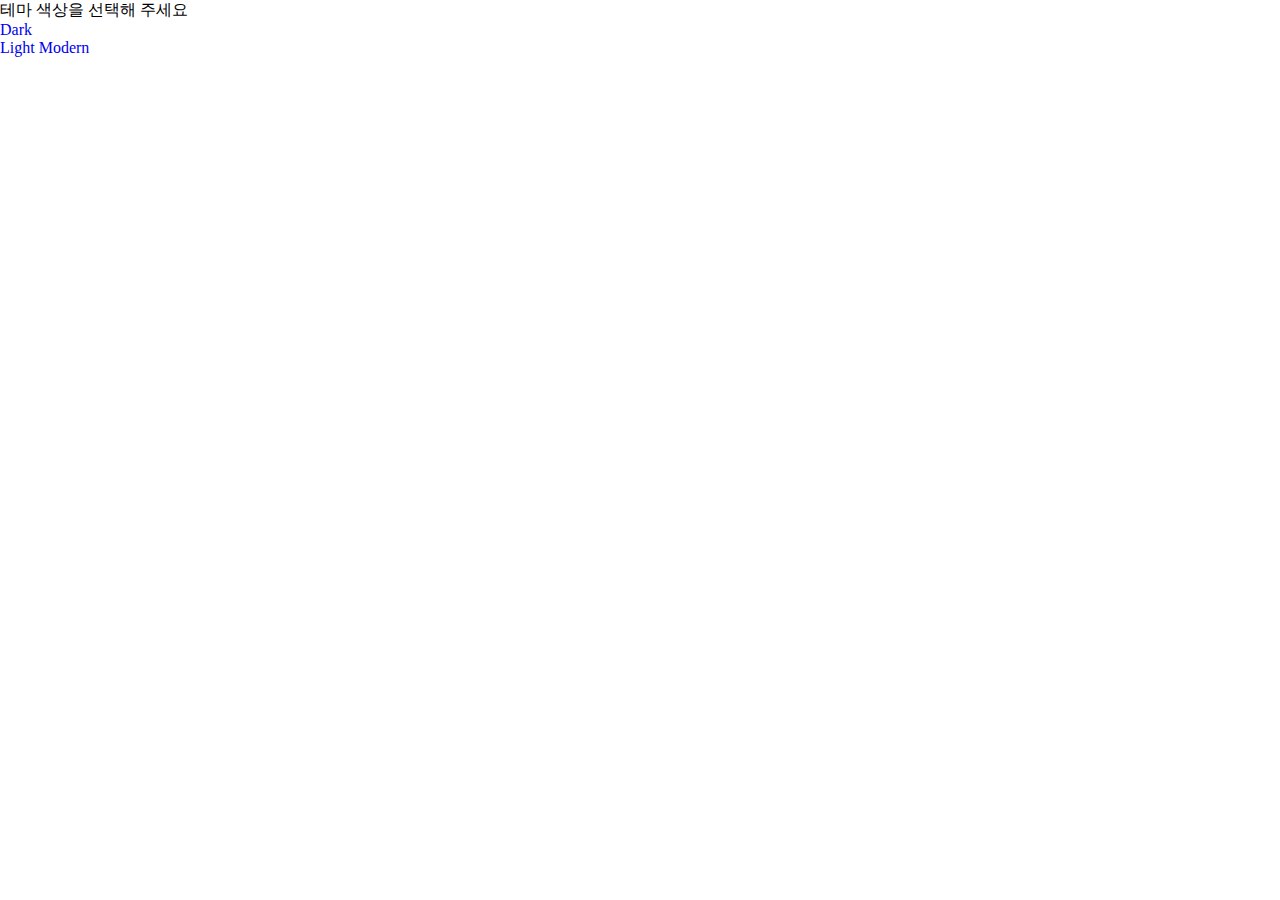
==== index.html @ 223806ee "파일 생성" ====
<!DOCTYPE html>
<html lang="en">
<head>
    <meta charset="UTF-8">
    <meta name="viewport" content="width=device-width, initial-scale=1.0">
    <title>김혜현의 포트폴리오</title>
    <link rel="stylesheet" href="css/style.css">
    <script defer src="script/main.js"></script>
</head>
<body>
    <aside>
        <p>테마 색상을 선택해 주세요</p>
        <ul class="themes">
            <li><a href="./html/vscode.html">Dark</a></li>
            <li><a href="./html/vscode.html">Light Modern</a></li>
        </ul>
    </aside>
</body>
</html>
---- css/style.css ----
* {
  margin: 0;
  padding: 0;
  box-sizing: border-box;
}

ol, ul, li {
  list-style: none;
}

a {
  text-decoration: none;
}

/*# sourceMappingURL=style.css.map */
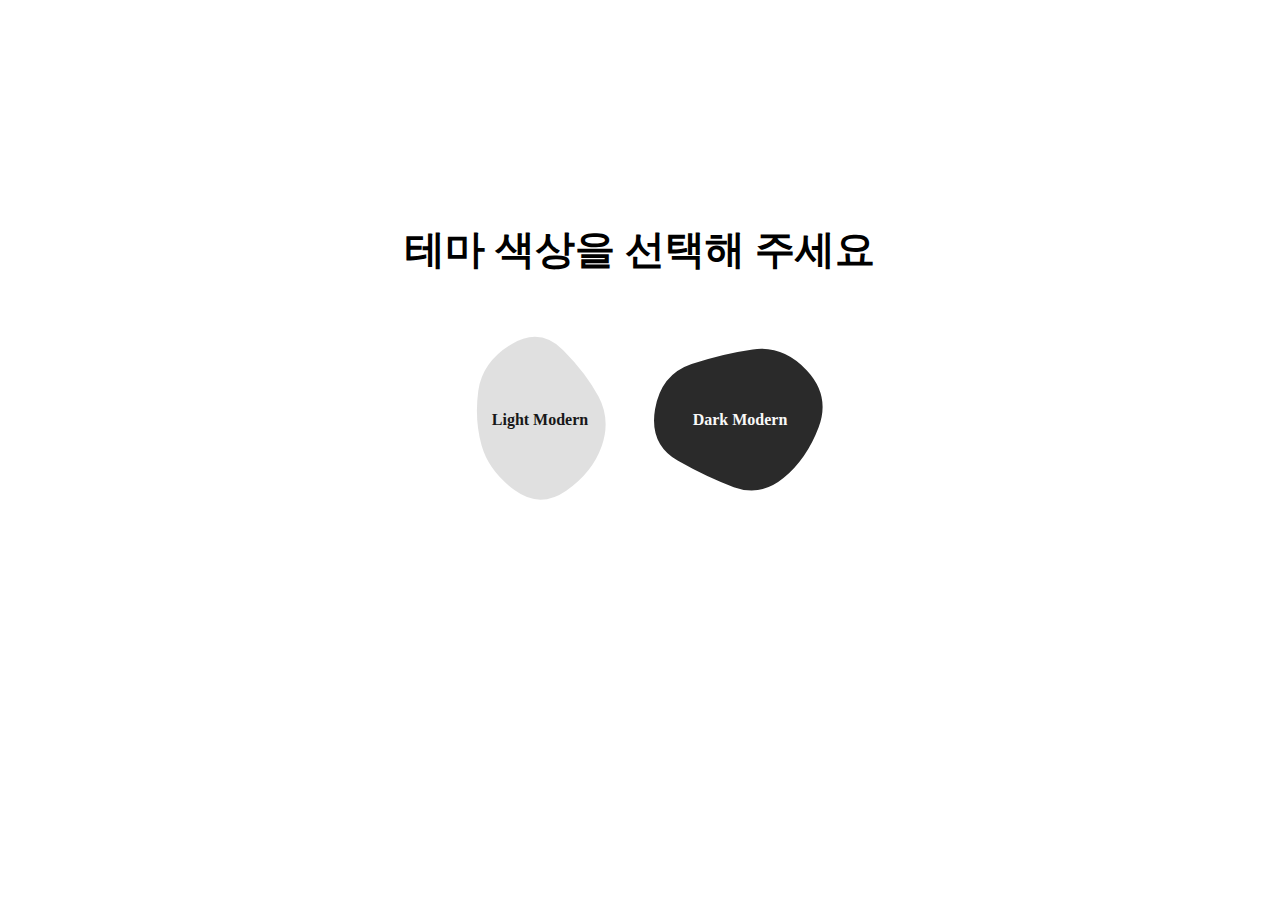
==== commit f133c3f0: "메인페이지 svg 버튼 추가" ====
--- a/index.html
+++ b/index.html
@@ -6,14 +6,57 @@
     <title>김혜현의 포트폴리오</title>
     <link rel="stylesheet" href="css/style.css">
     <script defer src="script/main.js"></script>
+    <link rel="icon" type="image/png" sizes="16x16" href="./favicon/favicon-16x16.png">
 </head>
 <body>
-    <aside>
-        <p>테마 색상을 선택해 주세요</p>
+    <section id="mainPage">
+        <h2>테마 색상을 선택해 주세요</h2>
         <ul class="themes">
-            <li><a href="./html/vscode.html">Dark</a></li>
-            <li><a href="./html/vscode.html">Light Modern</a></li>
+            <li class="light-box">
+                <a href="./html/vscode.html" class="light-btn">
+                    <svg version="1.1" xmlns="http://www.w3.org/2000/svg" viewBox="0 0 500 500" width="200" id="blobSvg1" style="opacity: 1;">
+                        <defs>
+                            <linearGradient id="gradient1" x1="0%" y1="0%" x2="0%" y2="100%">
+                                <stop offset="0%" style="stop-color: rgb(224, 224, 224);"></stop>
+                                <stop offset="100%" style="stop-color: rgb(224, 224, 224);"></stop>
+                            </linearGradient>
+                        </defs>
+                        <path id="blob" fill="url(#gradient1)" style="opacity: 1;">
+                            <animate attributeName="d" dur="8s" repeatCount="indefinite"
+                            values="M418.08664,320.33435Q390.6687,390.6687,320.33435,427.91946Q250,465.17023,188.27506,419.31005Q126.55013,373.44987,106.38448,311.72494Q86.21883,250,84.09726,165.98785Q81.9757,81.9757,165.98785,53.98938Q250,26.00305,311.1687,76.83282Q372.3374,127.6626,408.92099,188.8313Q445.50458,250,418.08664,320.33435Z;M385.47259,309.13613Q368.27225,368.27225,309.13613,425.14983Q250,482.02741,183.02911,432.9846Q116.05821,383.94179,100.85787,316.97089Q85.65753,250,111.11302,193.28426Q136.56852,136.56852,193.28426,70.4846Q250,4.40068,303.89298,73.30736Q357.78596,142.21404,380.22944,196.10702Q402.67293,250,385.47259,309.13613Z;M395.5,320Q390,390,320,400Q250,410,172,408Q94,406,59,328Q24,250,70.5,183.5Q117,117,183.5,108Q250,99,335,89.5Q420,80,410.5,165Q401,250,395.5,320Z;M421.63508,307.39005Q364.7801,364.7801,307.39005,427.43403Q250,490.08796,191.6822,428.36178Q133.3644,366.6356,70.9089,308.3178Q8.4534,250,54.21728,174.99058Q99.98115,99.98115,174.99058,81.49686Q250,63.01257,330.66021,75.84607Q411.32042,88.67958,444.90524,169.33979Q478.49006,250,421.63508,307.39005Z;M409.06419,322.5266Q395.0532,395.0532,322.5266,445.11739Q250,495.18159,163.51944,459.07135Q77.03888,422.96112,82.39949,336.48056Q87.7601,250,115.64271,196.76266Q143.52532,143.52532,196.76266,76.83657Q250,10.14783,323.24578,56.82813Q396.49156,103.50844,409.78338,176.75422Q423.07519,250,409.06419,322.5266Z;M418.08664,320.33435Q390.6687,390.6687,320.33435,427.91946Q250,465.17023,188.27506,419.31005Q126.55013,373.44987,106.38448,311.72494Q86.21883,250,84.09726,165.98785Q81.9757,81.9757,165.98785,53.98938Q250,26.00305,311.1687,76.83282Q372.3374,127.6626,408.92099,188.8313Q445.50458,250,418.08664,320.33435Z">
+                            </animate>
+                        </path>
+                    </svg>
+                    <span class="Btn-txt lightBtn-txt">Light Modern</span>
+                    <span class="circle"></span>
+                    <span class="circle"></span>
+                    <span class="circle"></span>
+                </a>
+            </li>
+
+            <li class="dark-box">
+                <a href="./html/vscode.html" class="dark-btn">
+                    <svg version="1.1" xmlns="http://www.w3.org/2000/svg" viewBox="0 0 500 500" width="200px" id="blobSvg2" style="opacity: 1;" transform="rotate(-15)">
+                        <defs>
+                            <linearGradient id="gradient2" x1="0%" y1="0%" x2="0%" y2="100%">
+                                <stop offset="0%" style="stop-color: rgb(42, 42, 42);"></stop>
+                                <stop offset="100%" style="stop-color: rgb(42, 42, 42);"></stop>
+                            </linearGradient>
+                        </defs>
+                        <path id="blob" fill="url(#gradient2)" style="opacity: 1;">
+                            <animate attributeName="d" dur="9800ms" repeatCount="indefinite"
+                            values="M421.63508,307.39005Q364.7801,364.7801,307.39005,427.43403Q250,490.08796,191.6822,428.36178Q133.3644,366.6356,70.9089,308.3178Q8.4534,250,54.21728,174.99058Q99.98115,99.98115,174.99058,81.49686Q250,63.01257,330.66021,75.84607Q411.32042,88.67958,444.90524,169.33979Q478.49006,250,421.63508,307.39005Z;M449.66467,329.57458Q409.14917,409.14917,329.57458,407.97733Q250,406.80549,191.3735,387.02924Q132.74701,367.25299,77.06026,308.6265Q21.3735,250,49.05191,163.36516Q76.73032,76.73032,163.36516,85.537Q250,94.34367,322.00775,100.16408Q394.01551,105.98449,442.09784,177.99225Q490.18018,250,449.66467,329.57458Z;M446.86448,329.36764Q408.73529,408.73529,329.36764,419.76576Q250,430.79624,166.60504,423.79308Q83.21008,416.78992,69.36975,333.39496Q55.52942,250,96.13341,193.3687Q136.7374,136.7374,193.3687,119.10083Q250,101.46426,313.50105,112.23108Q377.00211,122.99789,430.99789,186.49895Q484.99368,250,446.86448,329.36764Z;M423.42552,332.41134Q414.82268,414.82268,332.41134,424.30554Q250,433.78841,170.96572,420.92848Q91.93144,408.06856,46.07152,329.03428Q0.21159,250,66.88003,191.77423Q133.54846,133.54846,191.77423,102.82861Q250,72.10876,305.00592,106.04846Q360.01185,139.98815,396.0201,194.99408Q432.02836,250,423.42552,332.41134Z;M405.0078,325.44624Q400.89248,400.89248,325.44624,434.97549Q250,469.0585,165.42535,444.1039Q80.8507,419.1493,84.75627,334.57465Q88.66184,250,94.44262,175.1117Q100.2234,100.2234,175.1117,82.29749Q250,64.37159,306.73538,100.45042Q363.47075,136.52925,386.29693,193.26462Q409.12312,250,405.0078,325.44624Z;M449.05134,329.9003Q409.80059,409.80059,329.9003,451.15995Q250,492.5193,162.89881,458.36084Q75.79762,424.20238,65.04837,337.10119Q54.29911,250,85.74629,183.59673Q117.19347,117.19347,183.59673,88.1905Q250,59.18753,328.8549,75.73886Q407.7098,92.2902,448.00594,171.1451Q488.30208,250,449.05134,329.9003Z;M409.06419,322.5266Q395.0532,395.0532,322.5266,445.11739Q250,495.18159,163.51944,459.07135Q77.03888,422.96112,82.39949,336.48056Q87.7601,250,115.64271,196.76266Q143.52532,143.52532,196.76266,76.83657Q250,10.14783,323.24578,56.82813Q396.49156,103.50844,409.78338,176.75422Q423.07519,250,409.06419,322.5266Z;M421.63508,307.39005Q364.7801,364.7801,307.39005,427.43403Q250,490.08796,191.6822,428.36178Q133.3644,366.6356,70.9089,308.3178Q8.4534,250,54.21728,174.99058Q99.98115,99.98115,174.99058,81.49686Q250,63.01257,330.66021,75.84607Q411.32042,88.67958,444.90524,169.33979Q478.49006,250,421.63508,307.39005Z">
+                            </animate>
+                        </path>
+                    </svg>
+                    <span class="Btn-txt darkBtn-txt">Dark Modern</span>
+                    <span class="circle"></span>
+                    <span class="circle"></span>
+                    <span class="circle"></span>
+                </a>
+            </li>
+
         </ul>
-    </aside>
+    </.>
 </body>
 </html>--- a/css/style.css
+++ b/css/style.css
@@ -1,3 +1,6 @@
+@charset "UTF-8";
+@import url("https://fonts.googleapis.com/css2?family=Noto+Sans+KR&display=swap");
+@import url("https://fonts.googleapis.com/css2?family=Noto+Sans+KR&display=swap");
 * {
   margin: 0;
   padding: 0;
@@ -12,4 +15,1064 @@
   text-decoration: none;
 }
 
+.main-right {
+  width: calc(100% - 250px);
+  height: 100%;
+  overflow: hidden;
+}
+.main-right .active-tab {
+  width: 100%;
+  height: 32px;
+  background-color: #f8f8f8;
+  border-bottom: 1px solid #dfdfdf;
+  position: relative;
+  z-index: 2;
+  display: flex;
+}
+.main-right .active-tab > li {
+  min-width: 140px;
+  border-right: 1px solid #dfdfdf;
+}
+.main-right .active-tab > li > a {
+  display: flex;
+  justify-content: center;
+  align-items: center;
+  width: 100%;
+  height: 100%;
+  font-size: 14px;
+  color: #000;
+}
+.main-right .active-tab > li > a:hover {
+  background-color: #fff;
+}
+.main-right .active-tab > li.active {
+  background-color: #fff;
+  margin-bottom: 0px;
+  box-shadow: 0 1px 1px #f8f8f8;
+  position: relative;
+}
+.main-right .active-tab > li.active::before {
+  display: block;
+  content: "";
+  width: 100%;
+  height: 1px;
+  position: absolute;
+  top: 0;
+  left: 0;
+  background-color: #0078D4;
+}
+.main-right .active-tab > li.portfolio-tab {
+  display: none;
+  justify-content: space-between;
+  align-items: center;
+  gap: 5px;
+  padding: 0 10px;
+}
+.main-right .active-tab > li.portfolio-tab > a {
+  width: auto;
+  height: 100%;
+  display: flex;
+  gap: 5px;
+  font-size: 14px;
+}
+.main-right .active-tab > li.portfolio-tab > a > img {
+  width: 16px;
+  height: 16px;
+  object-fit: cover;
+}
+.main-right .active-tab > li.portfolio-tab > a.tabclose {
+  visibility: hidden;
+  width: 18px;
+  height: 18px;
+  border: none;
+  outline: none;
+  background-color: #fff;
+  cursor: pointer;
+  border-radius: 5px;
+}
+.main-right .active-tab > li.portfolio-tab > a.tabclose > img {
+  width: 100%;
+  height: 100%;
+  object-fit: cover;
+}
+.main-right .active-tab > li.portfolio-tab > a.tabclose:hover {
+  background-color: #ececec;
+}
+.main-right .active-tab > li.portfolio-tab:hover {
+  background-color: #fff;
+}
+.main-right .active-tab > li.portfolio-tab:hover a.tabclose {
+  visibility: visible;
+}
+.main-right .active-tab > li.portfolio-tab.on {
+  display: flex;
+}
+.main-right .active-tab > li.portfolio-tab.active a.tabclose {
+  display: block;
+}
+.main-right .active-route {
+  width: 100%;
+  height: 24px;
+  background-color: #fff;
+  box-shadow: 0 1px 5px #ddd;
+  padding: 0 15px;
+  display: flex;
+  align-items: center;
+}
+.main-right .active-route > span {
+  font-size: 12px;
+  color: #666;
+}
+.main-right .content-box {
+  width: 100%;
+  height: calc(100% - 20px);
+  overflow-y: scroll;
+  position: relative;
+  padding-bottom: 20px;
+}
+.main-right .content-box .content {
+  width: 100%;
+  position: absolute;
+  top: 0;
+  left: 0;
+  z-index: 0;
+  opacity: 0;
+}
+.main-right .content-box .content.active {
+  z-index: 1;
+  opacity: 1;
+}
+.main-right .content-box .content.portfolio {
+  padding: 50px;
+}
+.main-right .content-box .content.portfolio .portfolio-title {
+  margin-bottom: 50px;
+}
+.main-right .content-box .content.portfolio > ul {
+  width: 100%;
+}
+.main-right .content-box .content.portfolio > ul > li {
+  width: 100%;
+  height: 400px;
+  overflow: hidden;
+  background-color: #f8f8f8;
+  margin-bottom: 50px;
+  border-radius: 20px;
+  display: flex;
+  padding: 0 50px;
+}
+.main-right .content-box .content.portfolio > ul > li .content-left {
+  width: 40%;
+  height: 100%;
+  overflow: hidden;
+  position: relative;
+}
+.main-right .content-box .content.portfolio > ul > li .content-left .mokup {
+  width: 100%;
+  height: 100%;
+}
+.main-right .content-box .content.portfolio > ul > li .content-left .mokup > img {
+  height: 100%;
+  object-fit: cover;
+}
+.main-right .content-box .content.portfolio > ul > li .content-right {
+  width: 60%;
+}
+.main-right .content-box .content.portfolio > ul > li .content-right .skills {
+  position: absolute;
+  display: flex;
+  gap: 0px;
+  bottom: 20px;
+  left: 50%;
+  transform: translateX(-50%);
+}
+.main-right .content-box .content.portfolio > ul > li .content-right .skills > li {
+  width: 30px;
+  height: 30px;
+  background-color: inherits;
+}
+.main-right .content-box .content.portfolio > ul > li .content-right .skills > li > img {
+  width: 30px;
+  height: 30px;
+  object-fit: cover;
+}
+
+.vs-wrap.dark {
+  background-color: #1f1f1f;
+}
+.vs-wrap.dark header {
+  background-color: #181818;
+  border-bottom: 1px solid #2a2a2a;
+  display: flex;
+  justify-content: center;
+  align-items: center;
+}
+.vs-wrap.dark header .header-left {
+  display: flex;
+  flex: 4;
+  height: 100%;
+}
+.vs-wrap.dark header .header-left h1 {
+  width: 50px;
+  height: 100%;
+  display: flex;
+  align-items: center;
+  justify-content: center;
+}
+.vs-wrap.dark header .header-left h1 a {
+  display: block;
+  width: 25px;
+  height: 25px;
+  position: relative;
+}
+.vs-wrap.dark header .header-left h1 a img {
+  position: absolute;
+  top: 0;
+  left: 0;
+  width: 100%;
+  height: 100%;
+  object-fit: cover;
+}
+.vs-wrap.dark header .header-left .header-menu {
+  display: flex;
+  justify-content: center;
+  align-items: center;
+  gap: 10px;
+}
+.vs-wrap.dark header .header-left .header-menu li:first-child a {
+  font-weight: bold;
+}
+.vs-wrap.dark header .header-left .header-menu li a {
+  display: block;
+  font: 14px/1 "NotoSansKR";
+  color: #eee;
+  width: 100%;
+  height: 100%;
+  border-radius: 5px;
+  padding: 7px;
+}
+.vs-wrap.dark header .header-left .header-menu li a:hover {
+  background-color: #2a2a2a;
+  color: #fff;
+}
+.vs-wrap.dark header .header-left .header-menu li .header-sub {
+  display: none;
+  position: absolute;
+  top: 36px;
+  width: 300px;
+  background-color: #fff;
+  box-shadow: 0 0 2px 4px rgba(0, 0, 0, 0.04);
+}
+.vs-wrap.dark header .header-left .header-menu li .header-sub li {
+  padding: 5px 7px;
+}
+.vs-wrap.dark header .header-left .header-menu li .header-sub li a {
+  display: block;
+  font: 14px/35px "맑은 고딕";
+  color: #333;
+}
+.vs-wrap.dark header .header-center {
+  flex: 10;
+}
+.vs-wrap.dark header .header-center > p {
+  font: 14px/24px "NotoSansKR";
+  text-align: center;
+  color: #eee;
+}
+.vs-wrap.dark header .header-right {
+  flex: 4;
+  height: 100%;
+  display: flex;
+  justify-content: end;
+  gap: 20px;
+}
+.vs-wrap.dark header .header-right > ul {
+  height: 100%;
+  display: flex;
+  justify-content: center;
+  align-items: center;
+}
+.vs-wrap.dark header .header-right > ul > li {
+  width: 20px;
+  height: 20px;
+}
+.vs-wrap.dark header .header-right > ul > li > a {
+  display: block;
+  width: 100%;
+  height: 100%;
+  position: relative;
+}
+.vs-wrap.dark header .header-right > ul > li > a > img {
+  width: 100%;
+  height: 100%;
+  object-fit: cover;
+  position: absolute;
+  top: 50%;
+  left: 50%;
+  transform: translate(-50%, -50%);
+  z-index: 0;
+  opacity: 0;
+}
+.vs-wrap.dark header .header-right > ul > li > a > img:nth-of-type(2) {
+  z-index: 1;
+  opacity: 1;
+}
+.vs-wrap.dark header .header-right > ul.layout-menu {
+  gap: 10px;
+}
+.vs-wrap.dark header .header-right > ul.program-menu {
+  gap: 25px;
+  margin: 0 20px;
+}
+.vs-wrap.dark header .header-right > ul.program-menu > li {
+  width: 25px;
+  height: 25px;
+}
+.vs-wrap.dark header .header-right .layout-menu {
+  height: 100%;
+  display: flex;
+  justify-content: center;
+  align-items: center;
+  gap: 10px;
+}
+.vs-wrap.dark header .header-right .layout-menu > li {
+  width: 20px;
+  height: 20px;
+}
+.vs-wrap.dark header .header-right .layout-menu > li > a {
+  display: block;
+  width: 100%;
+  height: 100%;
+  position: relative;
+}
+.vs-wrap.dark header .header-right .layout-menu > li > a > img {
+  width: 100%;
+  height: 100%;
+  object-fit: cover;
+  position: absolute;
+  top: 50%;
+  left: 50%;
+  transform: translate(-50%, -50%);
+  z-index: 0;
+  opacity: 0;
+}
+.vs-wrap.dark header .header-right .layout-menu > li > a > img:nth-of-type(2) {
+  z-index: 1;
+  opacity: 1;
+}
+.vs-wrap.dark main {
+  width: 100%;
+  height: calc(100vh - 55px);
+  display: flex;
+}
+.vs-wrap.dark main .main-left {
+  display: flex;
+}
+.vs-wrap.dark main .main-left .icon-tab {
+  width: 50px;
+  height: 100%;
+  background-color: #181818;
+  border-right: 1px solid #2a2a2a;
+  display: flex;
+  flex-direction: column;
+  justify-content: space-between;
+  align-items: center;
+  padding: 10px 0px;
+}
+.vs-wrap.dark main .main-left .icon-tab > li {
+  width: 100%;
+}
+.vs-wrap.dark main .main-left .icon-tab > li ul {
+  display: flex;
+  flex-direction: column;
+  justify-content: center;
+  align-items: center;
+  gap: 10px;
+}
+.vs-wrap.dark main .main-left .icon-tab > li ul li .bar {
+  width: 2px;
+  height: 50px;
+  background-color: blue;
+  position: absolute;
+  z-index: 100;
+  left: 0%;
+  opacity: 0;
+}
+.vs-wrap.dark main .main-left .icon-tab > li ul li .bar.on {
+  opacity: 1;
+}
+.vs-wrap.dark main .main-left .icon-tab > li ul li a {
+  display: block;
+  width: 40px;
+  height: 40px;
+}
+.vs-wrap.dark main .main-left .icon-tab > li ul li a img {
+  width: 100%;
+  height: 100%;
+  object-fit: cover;
+}
+.vs-wrap.dark main .main-left .icon-tab > li ul li a img:nth-of-type(1) {
+  display: none;
+}
+.vs-wrap.dark main .main-left .main-menu {
+  width: 200px;
+  height: calc(100vh - 55px);
+  background-color: #181818;
+  border-right: 1px solid #2a2a2a;
+  display: flex;
+  flex-direction: column;
+}
+.vs-wrap.dark main .main-left .main-menu > li:nth-of-type(1) {
+  width: 100%;
+  display: flex;
+  align-items: center;
+  justify-content: space-between;
+  top: 0;
+  left: 0;
+  padding: 10px 20px;
+}
+.vs-wrap.dark main .main-left .main-menu > li:nth-of-type(1) p {
+  font: 12px/1 "arial";
+  color: #fff;
+}
+.vs-wrap.dark main .main-left .main-menu > li:nth-of-type(1) .dot {
+  display: flex;
+  justify-content: space-between;
+  align-items: center;
+  gap: 5px;
+}
+.vs-wrap.dark main .main-left .main-menu > li:nth-of-type(1) .dot span {
+  width: 3px;
+  height: 3px;
+  border-radius: 50%;
+  background-color: #fff;
+}
+.vs-wrap.dark main .main-left .main-menu > li:nth-of-type(2) {
+  width: 100%;
+}
+.vs-wrap.dark main .main-left .main-menu > li:nth-of-type(2) li {
+  border-bottom: 1px solid #2a2a2a;
+  padding: 5px 10px;
+}
+.vs-wrap.dark main .main-left .main-menu > li:nth-of-type(2) li a {
+  font: bold 12px/1 "맑은 고딕";
+  color: #fff;
+  margin-left: 7px;
+}
+.vs-wrap.dark main .main-left .main-menu > li:nth-of-type(2) .menu_2depth {
+  display: none;
+}
+.vs-wrap.dark main .main-left .main-menu .bottom {
+  width: 100%;
+  position: absolute;
+  bottom: 0;
+}
+
+.vs-wrap {
+  width: 100%;
+  height: 100vh;
+  display: flex;
+  flex-direction: column;
+  overflow: hidden;
+}
+.vs-wrap header {
+  position: relative;
+  width: 100%;
+  height: 35px;
+  background-color: #f8f8f8;
+  border-bottom: 1px solid #dfdfdf;
+  display: flex;
+  justify-content: center;
+  align-items: center;
+  z-index: 5;
+}
+.vs-wrap header .header-left {
+  display: flex;
+  flex: 4;
+  height: 100%;
+}
+.vs-wrap header .header-left h1 {
+  width: 50px;
+  height: 100%;
+  display: flex;
+  align-items: center;
+  justify-content: center;
+}
+.vs-wrap header .header-left h1 a {
+  display: block;
+  width: 25px;
+  height: 25px;
+  position: relative;
+}
+.vs-wrap header .header-left h1 a img {
+  position: absolute;
+  top: 0;
+  left: 0;
+  width: 100%;
+  height: 100%;
+  object-fit: cover;
+}
+.vs-wrap header .header-left .header-menu {
+  display: flex;
+  justify-content: center;
+  align-items: center;
+  gap: 5px;
+}
+.vs-wrap header .header-left .header-menu > li:first-child a {
+  font-weight: bold;
+}
+.vs-wrap header .header-left .header-menu > li > a {
+  display: block;
+  font: 14px/1 "NotoSansKR";
+  color: #666;
+  width: 100%;
+  height: 100%;
+  border-radius: 5px;
+  padding: 5px 7px;
+}
+.vs-wrap header .header-left .header-menu > li > a:hover {
+  background-color: #dfdfdf;
+  color: #000;
+}
+.vs-wrap header .header-left .header-menu > li .header-sub {
+  display: none;
+  position: absolute;
+  top: 30px;
+  width: 300px;
+  background-color: #fff;
+  box-shadow: 0 0 2px 2px rgba(0, 0, 0, 0.04);
+  z-index: 3;
+  border-radius: 7px;
+  border: 1px solid #ddd;
+  padding: 4px;
+}
+.vs-wrap header .header-left .header-menu > li .header-sub li {
+  padding: 7px 20px;
+  display: flex;
+  justify-content: space-between;
+  border-radius: 4px;
+}
+.vs-wrap header .header-left .header-menu > li .header-sub li a {
+  display: block;
+  font: 14px/1 "맑은 고딕";
+  color: #333;
+  font-weight: bold;
+}
+.vs-wrap header .header-left .header-menu > li .header-sub li span {
+  display: block;
+  font: 12px/1 "맑은 고딕";
+  color: #333;
+  cursor: default;
+}
+.vs-wrap header .header-left .header-menu > li .header-sub li span.marginleft {
+  display: inline-block;
+  margin-left: 1px;
+}
+.vs-wrap header .header-left .header-menu > li .header-sub li:hover {
+  background-color: #dfdfdf;
+}
+.vs-wrap header .header-left .header-menu > li .header-sub li.sub-line {
+  width: 100%;
+  height: 14px;
+  position: relative;
+}
+.vs-wrap header .header-left .header-menu > li .header-sub li.sub-line::after {
+  display: block;
+  width: calc(100% + 8px);
+  height: 0.5px;
+  opacity: 0.7;
+  content: "";
+  position: absolute;
+  top: 50%;
+  left: 50%;
+  transform: translate(-50%, -50%);
+  background-color: #ddd;
+}
+.vs-wrap header .header-left .header-menu > li .header-sub li.sub-line:hover {
+  background-color: inherit;
+}
+.vs-wrap header .header-left .header-menu > li.on > a {
+  background-color: #dfdfdf;
+  color: #000;
+}
+.vs-wrap header .header-left .header-menu > li.on .header-sub {
+  display: block;
+}
+.vs-wrap header .header-center {
+  flex: 3;
+}
+.vs-wrap header .header-center > p {
+  width: 100%;
+  height: 24px;
+  font: 12px/1 "NotoSansKR";
+  color: #666;
+  background-color: #ececec;
+  border: 1px solid #cccccc;
+  border-radius: 5px;
+  display: flex;
+  justify-content: center;
+  align-items: center;
+  gap: 5px;
+}
+.vs-wrap header .header-center > p > img {
+  height: 22px;
+  object-fit: cover;
+}
+.vs-wrap header .header-right {
+  flex: 4;
+  height: 100%;
+  display: flex;
+  justify-content: end;
+  gap: 5px;
+}
+.vs-wrap header .header-right > ul {
+  height: 100%;
+  display: flex;
+  justify-content: center;
+  align-items: center;
+}
+.vs-wrap header .header-right > ul.layout-menu {
+  gap: 5px;
+}
+.vs-wrap header .header-right > ul.layout-menu > li > a {
+  display: block;
+  width: 25px;
+  height: 25px;
+  position: relative;
+  border-radius: 5px;
+}
+.vs-wrap header .header-right > ul.layout-menu > li > a > img {
+  position: absolute;
+  width: 20px;
+  height: 20px;
+  top: 50%;
+  left: 50%;
+  transform: translate(-50%, -50%);
+  z-index: 1;
+  opacity: 1;
+}
+.vs-wrap header .header-right > ul.layout-menu > li > a > img:nth-of-type(2) {
+  z-index: 0;
+  opacity: 0;
+}
+.vs-wrap header .header-right > ul.layout-menu > li > a:hover {
+  background-color: #dfdfdf;
+}
+.vs-wrap header .header-right > ul.program-menu {
+  height: 100%;
+  display: flex;
+  justify-content: center;
+  align-items: center;
+}
+.vs-wrap header .header-right > ul.program-menu > li {
+  height: 100%;
+}
+.vs-wrap header .header-right > ul.program-menu > li > a {
+  display: flex;
+  justify-content: center;
+  align-items: center;
+  width: 50px;
+  height: 100%;
+  position: relative;
+}
+.vs-wrap header .header-right > ul.program-menu > li > a > img {
+  position: absolute;
+  width: 24px;
+  height: 24px;
+  top: 50%;
+  left: 50%;
+  transform: translate(-50%, -50%);
+  z-index: 1;
+  opacity: 1;
+}
+.vs-wrap header .header-right > ul.program-menu > li > a > img:nth-of-type(2) {
+  z-index: 0;
+  opacity: 0;
+}
+.vs-wrap header .header-right > ul.program-menu > li > a:hover {
+  background-color: #dfdfdf;
+}
+.vs-wrap header .header-right > ul.program-menu > li:nth-of-type(3) > a:hover {
+  background-color: red;
+}
+.vs-wrap header .header-right > ul.program-menu > li:nth-of-type(3) > a:hover img:nth-of-type(2) {
+  z-index: 1;
+  opacity: 1;
+}
+.vs-wrap header .header-right > ul.program-menu > li:nth-of-type(3) > a:hover img:nth-of-type(1) {
+  z-index: 0;
+  opacity: 0;
+}
+.vs-wrap main {
+  width: 100%;
+  height: calc(100vh - 55px);
+  display: flex;
+}
+.vs-wrap main .main-left {
+  display: flex;
+}
+.vs-wrap main .main-left .icon-tab {
+  width: 50px;
+  height: 100%;
+  background-color: #f8f8f8;
+  border-right: 1px solid #dfdfdf;
+  display: flex;
+  flex-direction: column;
+  justify-content: space-between;
+  align-items: center;
+}
+.vs-wrap main .main-left .icon-tab > li {
+  width: 100%;
+}
+.vs-wrap main .main-left .icon-tab > li ul {
+  display: flex;
+  flex-direction: column;
+  justify-content: center;
+  align-items: center;
+}
+.vs-wrap main .main-left .icon-tab > li ul li {
+  display: flex;
+  justify-content: center;
+  align-items: center;
+  height: 50px;
+}
+.vs-wrap main .main-left .icon-tab > li ul li .bar {
+  width: 3px;
+  height: 50px;
+  background-color: #0078D4;
+  position: absolute;
+  z-index: 100;
+  left: 0px;
+  opacity: 0;
+}
+.vs-wrap main .main-left .icon-tab > li ul li a {
+  display: block;
+  width: 40px;
+  height: 40px;
+  position: relative;
+}
+.vs-wrap main .main-left .icon-tab > li ul li a img {
+  position: absolute;
+  top: 0;
+  left: 0;
+  width: 100%;
+  height: 100%;
+  object-fit: cover;
+  z-index: 1;
+  opacity: 1;
+}
+.vs-wrap main .main-left .icon-tab > li ul li a img:nth-of-type(2) {
+  z-index: 0;
+  opacity: 0;
+}
+.vs-wrap main .main-left .icon-tab > li ul li.on .bar {
+  opacity: 1;
+}
+.vs-wrap main .main-left .main-menu {
+  width: 200px;
+  height: calc(100vh - 55px);
+  background-color: #f8f8f8;
+  border-right: 1px solid #dfdfdf;
+  display: flex;
+  flex-direction: column;
+}
+.vs-wrap main .main-left .main-menu > li:nth-of-type(1) {
+  width: 100%;
+  display: flex;
+  align-items: center;
+  justify-content: space-between;
+  top: 0;
+  left: 0;
+  padding: 15px 20px;
+}
+.vs-wrap main .main-left .main-menu > li:nth-of-type(1) p {
+  font: 11px/1 "arial";
+}
+.vs-wrap main .main-left .main-menu > li:nth-of-type(1) .dot {
+  display: flex;
+  justify-content: space-between;
+  align-items: center;
+  gap: 3px;
+}
+.vs-wrap main .main-left .main-menu > li:nth-of-type(1) .dot span {
+  width: 2px;
+  height: 2px;
+  border-radius: 50%;
+  background-color: #000;
+}
+.vs-wrap main .main-left .main-menu > li:nth-of-type(2) {
+  width: 100%;
+  height: calc(100% - 32px);
+  position: relative;
+}
+.vs-wrap main .main-left .main-menu > li:nth-of-type(2) .menu_1depth > li > a {
+  display: flex;
+  width: 100%;
+  height: 24px;
+  font: bold 14px/1 "맑은 고딕";
+  color: #000;
+  align-items: center;
+  padding: 5px;
+}
+.vs-wrap main .main-left .main-menu > li:nth-of-type(2) .menu_1depth > li > a::before {
+  display: inline-block;
+  content: "∨";
+  margin-right: 5px;
+}
+.vs-wrap main .main-left .main-menu > li:nth-of-type(2) .menu_1depth > li > a.off::before {
+  transform: rotate(-90deg);
+}
+.vs-wrap main .main-left .main-menu > li:nth-of-type(2) .menu_1depth > li .menu_2depth {
+  opacity: 1;
+}
+.vs-wrap main .main-left .main-menu > li:nth-of-type(2) .menu_1depth > li .menu_2depth > li {
+  position: relative;
+}
+.vs-wrap main .main-left .main-menu > li:nth-of-type(2) .menu_1depth > li .menu_2depth > li .line {
+  display: block;
+  position: absolute;
+  width: 1px;
+  height: 47px;
+  top: 0px;
+  left: 9px;
+  background-color: #ddd;
+  z-index: 3;
+  transition: 0.3s;
+}
+.vs-wrap main .main-left .main-menu > li:nth-of-type(2) .menu_1depth > li .menu_2depth > li .line.focusing {
+  background-color: #aaa;
+}
+.vs-wrap main .main-left .main-menu > li:nth-of-type(2) .menu_1depth > li .menu_2depth > li > a {
+  display: block;
+  position: relative;
+  width: 100%;
+  padding-left: 30px;
+  height: 24px;
+  font: 14px/24px "맑은 고딕";
+  color: #000;
+  border: 1px solid transparent;
+}
+.vs-wrap main .main-left .main-menu > li:nth-of-type(2) .menu_1depth > li .menu_2depth > li > a.bracket::before {
+  display: block;
+  position: absolute;
+  content: "∨";
+  left: 15px;
+}
+.vs-wrap main .main-left .main-menu > li:nth-of-type(2) .menu_1depth > li .menu_2depth > li > a.bracket.off::before {
+  transform: rotate(-90deg);
+}
+.vs-wrap main .main-left .main-menu > li:nth-of-type(2) .menu_1depth > li .menu_2depth > li > a:hover {
+  background-color: #f2f2f2;
+}
+.vs-wrap main .main-left .main-menu > li:nth-of-type(2) .menu_1depth > li .menu_2depth > li > a:focus {
+  border: 1px solid #0078D4;
+  background-color: #e8e8e8;
+}
+.vs-wrap main .main-left .main-menu > li:nth-of-type(2) .menu_1depth > li .menu_2depth > li > a.open {
+  background-color: e4e6f1;
+}
+.vs-wrap main .main-left .main-menu > li:nth-of-type(2) .menu_1depth > li .menu_2depth > li .menu_3depth {
+  overflow: hidden;
+  opacity: 1;
+}
+.vs-wrap main .main-left .main-menu > li:nth-of-type(2) .menu_1depth > li .menu_2depth > li .menu_3depth > li .line {
+  display: block;
+  position: absolute;
+  width: 1px;
+  height: 120px;
+  top: 24px;
+  left: 20px;
+  background-color: #ddd;
+  z-index: 3;
+  transition: 0.3s;
+}
+.vs-wrap main .main-left .main-menu > li:nth-of-type(2) .menu_1depth > li .menu_2depth > li .menu_3depth > li .line.focusing {
+  background-color: #aaa;
+}
+.vs-wrap main .main-left .main-menu > li:nth-of-type(2) .menu_1depth > li .menu_2depth > li .menu_3depth > li > a {
+  display: flex;
+  position: relative;
+  padding-left: 30px;
+  width: 100%;
+  height: 24px;
+  gap: 5px;
+  align-items: center;
+  width: 100%;
+  font: 13px/1 "맑은 고딕";
+  color: #000;
+  border: 1px solid transparent;
+}
+.vs-wrap main .main-left .main-menu > li:nth-of-type(2) .menu_1depth > li .menu_2depth > li .menu_3depth > li > a > img {
+  width: 14px;
+  height: 14px;
+  object-fit: cover;
+}
+.vs-wrap main .main-left .main-menu > li:nth-of-type(2) .menu_1depth > li .menu_2depth > li .menu_3depth > li > a:focus {
+  border: 1px solid #0078D4;
+  background-color: #e8e8e8;
+}
+.vs-wrap main .main-left .main-menu > li:nth-of-type(2) .menu_1depth > li .menu_2depth > li .menu_3depth > li:hover {
+  background-color: #f2f2f2;
+}
+.vs-wrap main .main-left .main-menu > li:nth-of-type(2) .menu_1depth > li .menu_2depth > li .menu_3depth > li.open {
+  background-color: #e4e6f1;
+}
+.vs-wrap main .main-left .main-menu > li:nth-of-type(2) .menu_1depth > li .menu_2depth > li .menu_3depth.off {
+  height: 0px;
+  overflow: hidden;
+  padding: 0px;
+  opacity: 0;
+}
+.vs-wrap main .main-left .main-menu > li:nth-of-type(2) .menu_1depth > li .menu_2depth.off {
+  height: 0px;
+  overflow: hidden;
+  padding: 0px;
+  opacity: 0;
+}
+.vs-wrap main .main-left .main-menu > li:nth-of-type(2) > .menu-bottom {
+  width: 100%;
+  position: absolute;
+  top: calc(100% - 50px);
+  transition: top 0.5s;
+}
+.vs-wrap main .main-left .main-menu > li:nth-of-type(2) > .menu-bottom li {
+  border-top: 1px solid #dfdfdf;
+}
+.vs-wrap main .main-left .main-menu > li:nth-of-type(2) > .menu-bottom li a {
+  display: block;
+  font: bold 14px/1 "맑은 고딕";
+  color: #000;
+  padding: 5px;
+}
+.vs-wrap main .main-left .main-menu > li:nth-of-type(2) > .menu-bottom li a::before {
+  display: inline-block;
+  content: "∨";
+  transform: rotate(-90deg);
+  margin-right: 5px;
+}
+.vs-wrap main .main-left .main-menu > li:nth-of-type(2) > .menu-bottom.gotop {
+  top: 24px;
+}
+.vs-wrap footer {
+  width: 100%;
+  height: 20px;
+  background-color: #f8f8f8;
+  border-top: 1px solid #dfdfdf;
+  display: flex;
+  gap: 10px;
+}
+.vs-wrap footer .blue-icon {
+  width: 40px;
+  height: 100%;
+  background-color: #0078D4;
+  display: flex;
+  justify-content: center;
+  align-items: center;
+}
+.vs-wrap footer .blue-icon > img {
+  width: 50%;
+  height: 80%;
+}
+.vs-wrap footer ul {
+  display: flex;
+  height: 100%;
+  gap: 5px;
+}
+.vs-wrap footer ul li {
+  display: flex;
+  height: 100%;
+  align-items: center;
+  gap: 5px;
+}
+.vs-wrap footer ul li > img {
+  width: 15px;
+  height: 15px;
+  object-fit: cover;
+}
+.vs-wrap footer ul li span {
+  font-size: 13px;
+}
+
+#mainPage {
+  width: 100%;
+  height: 100vh;
+  display: flex;
+  flex-direction: column;
+  justify-content: center;
+  align-items: center;
+}
+#mainPage > h2 {
+  margin-top: -150px;
+  font: bold 40px/1 "NotoSansKR";
+  margin-bottom: 50px;
+}
+#mainPage ul {
+  display: flex;
+  margin: 0 auto;
+}
+#mainPage ul > li {
+  flex: 1;
+}
+#mainPage ul > li #filter-svg, #mainPage ul > li #filter-svg2 {
+  display: none;
+}
+#mainPage ul > li a {
+  display: block;
+  width: 200px;
+  height: 200px;
+  position: relative;
+  filter: url(#goo);
+}
+#mainPage ul > li a .Btn-txt {
+  z-index: 1;
+  position: absolute;
+  top: 50%;
+  left: 50%;
+  transform: translate(-50%, -50%);
+  font-weight: bold;
+  text-align: center;
+}
+#mainPage ul > li a .Btn-txt.lightBtn-txt {
+  color: #181818;
+}
+#mainPage ul > li a .Btn-txt.darkBtn-txt {
+  color: #f8f8f8;
+}
+#mainPage ul > li a span {
+  border-radius: 50%;
+  position: absolute;
+  transition: all 0.5s cubic-bezier(0.75, 0.32, 0, 0.93);
+  z-index: 1;
+  background-color: inherit;
+}
+#mainPage ul > li a span:nth-of-type(2) {
+  width: 100px;
+  height: 100px;
+  top: calc(50% - 50px);
+  right: calc(50% - 50px);
+}
+#mainPage ul > li a span:nth-of-type(3) {
+  width: 50px;
+  height: 50px;
+  top: calc(50% - 25px);
+  right: calc(50% - 25px);
+}
+#mainPage ul > li a span:nth-of-type(4) {
+  width: 70px;
+  height: 70px;
+  top: calc(50% - 35px);
+  right: calc(50% - 35px);
+}
+#mainPage ul > li a:hover span:nth-of-type(2) {
+  right: -50px;
+  top: 70%;
+}
+#mainPage ul > li a:hover span:nth-of-type(3) {
+  left: -70px;
+}
+#mainPage ul > li a:hover span:nth-of-type(3) {
+  right: -50px;
+  top: 70%;
+}
+
 /*# sourceMappingURL=style.css.map */
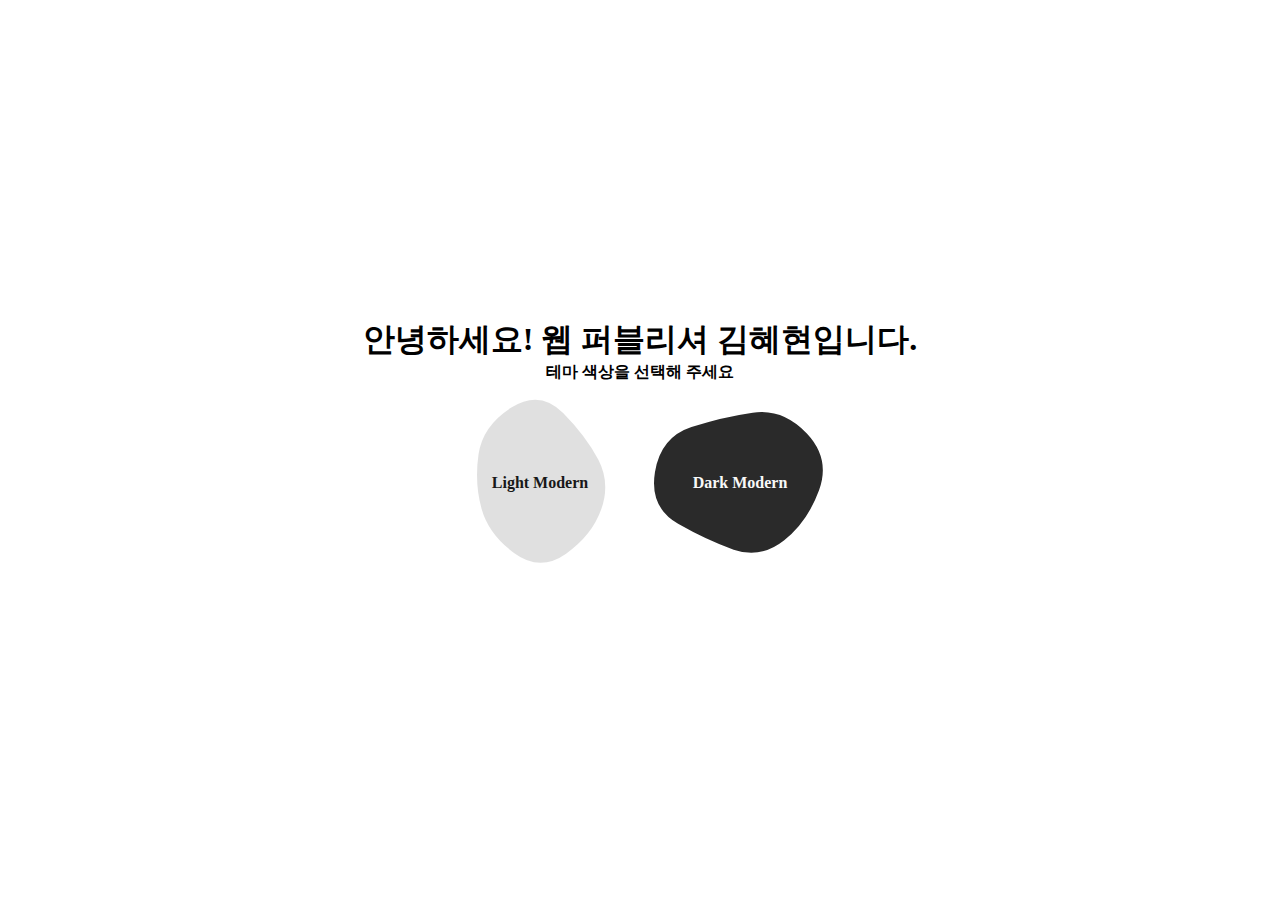
==== commit e9789546: "포트폴리오 영역 디테일 수정" ====
--- a/index.html
+++ b/index.html
@@ -10,7 +10,8 @@
 </head>
 <body>
     <section id="mainPage">
-        <h2>테마 색상을 선택해 주세요</h2>
+        <h1>안녕하세요! 웹 퍼블리셔 김혜현입니다.</h1>
+        <h4>테마 색상을 선택해 주세요</h4>
         <ul class="themes">
             <li class="light-box">
                 <a href="./html/vscode.html" class="light-btn">
--- a/css/style.css
+++ b/css/style.css
@@ -5,6 +5,7 @@
   margin: 0;
   padding: 0;
   box-sizing: border-box;
+  font-family: "NotoSansKR";
 }
 
 ol, ul, li {
@@ -15,12 +16,497 @@
   text-decoration: none;
 }
 
-.main-right {
+.vs-wrap {
+  width: 100%;
+  height: 100vh;
+  display: flex;
+  flex-direction: column;
+  overflow: hidden;
+}
+.vs-wrap header {
+  position: relative;
+  width: 100%;
+  height: 35px;
+  background-color: #f8f8f8;
+  border-bottom: 1px solid #dfdfdf;
+  display: flex;
+  justify-content: center;
+  align-items: center;
+  z-index: 5;
+}
+.vs-wrap header .header-left {
+  display: flex;
+  flex: 4;
+  height: 100%;
+}
+.vs-wrap header .header-left h1 {
+  width: 50px;
+  height: 100%;
+  display: flex;
+  align-items: center;
+  justify-content: center;
+}
+.vs-wrap header .header-left h1 a {
+  display: block;
+  width: 25px;
+  height: 25px;
+  position: relative;
+}
+.vs-wrap header .header-left h1 a img {
+  position: absolute;
+  top: 0;
+  left: 0;
+  width: 100%;
+  height: 100%;
+  object-fit: cover;
+}
+.vs-wrap header .header-left .header-menu {
+  display: flex;
+  justify-content: center;
+  align-items: center;
+  gap: 5px;
+}
+.vs-wrap header .header-left .header-menu > li:first-child a {
+  font-weight: bold;
+}
+.vs-wrap header .header-left .header-menu > li > a {
+  display: block;
+  font: 14px/1 "NotoSansKR";
+  color: #666;
+  width: 100%;
+  height: 100%;
+  border-radius: 5px;
+  padding: 5px 7px;
+}
+.vs-wrap header .header-left .header-menu > li > a:hover {
+  background-color: #dfdfdf;
+  color: #000;
+}
+.vs-wrap header .header-left .header-menu > li .header-sub {
+  display: none;
+  position: absolute;
+  top: 30px;
+  width: 300px;
+  background-color: #fff;
+  box-shadow: 0 0 2px 2px rgba(0, 0, 0, 0.04);
+  z-index: 3;
+  border-radius: 7px;
+  border: 1px solid #ddd;
+  padding: 4px;
+}
+.vs-wrap header .header-left .header-menu > li .header-sub li {
+  padding: 7px 20px;
+  display: flex;
+  justify-content: space-between;
+  border-radius: 4px;
+}
+.vs-wrap header .header-left .header-menu > li .header-sub li a {
+  display: block;
+  font: 14px/1 "맑은 고딕";
+  color: #333;
+  font-weight: bold;
+}
+.vs-wrap header .header-left .header-menu > li .header-sub li span {
+  display: block;
+  font: 12px/1 "맑은 고딕";
+  color: #333;
+  cursor: default;
+}
+.vs-wrap header .header-left .header-menu > li .header-sub li span.marginleft {
+  display: inline-block;
+  margin-left: 1px;
+}
+.vs-wrap header .header-left .header-menu > li .header-sub li:hover {
+  background-color: #dfdfdf;
+}
+.vs-wrap header .header-left .header-menu > li .header-sub li.sub-line {
+  width: 100%;
+  height: 14px;
+  position: relative;
+}
+.vs-wrap header .header-left .header-menu > li .header-sub li.sub-line::after {
+  display: block;
+  width: calc(100% + 8px);
+  height: 0.5px;
+  opacity: 0.7;
+  content: "";
+  position: absolute;
+  top: 50%;
+  left: 50%;
+  transform: translate(-50%, -50%);
+  background-color: #ddd;
+}
+.vs-wrap header .header-left .header-menu > li .header-sub li.sub-line:hover {
+  background-color: inherit;
+}
+.vs-wrap header .header-left .header-menu > li.on > a {
+  background-color: #dfdfdf;
+  color: #000;
+}
+.vs-wrap header .header-left .header-menu > li.on .header-sub {
+  display: block;
+}
+.vs-wrap header .header-center {
+  flex: 3;
+}
+.vs-wrap header .header-center > p {
+  width: 100%;
+  height: 24px;
+  font: 12px/1 "NotoSansKR";
+  color: #666;
+  background-color: #ececec;
+  border: 1px solid #cccccc;
+  border-radius: 5px;
+  display: flex;
+  justify-content: center;
+  align-items: center;
+  gap: 5px;
+}
+.vs-wrap header .header-center > p > img {
+  height: 22px;
+  object-fit: cover;
+}
+.vs-wrap header .header-right {
+  flex: 4;
+  height: 100%;
+  display: flex;
+  justify-content: end;
+  gap: 5px;
+}
+.vs-wrap header .header-right > ul {
+  height: 100%;
+  display: flex;
+  justify-content: center;
+  align-items: center;
+}
+.vs-wrap header .header-right > ul.layout-menu {
+  gap: 5px;
+}
+.vs-wrap header .header-right > ul.layout-menu > li > a {
+  display: block;
+  width: 25px;
+  height: 25px;
+  position: relative;
+  border-radius: 5px;
+}
+.vs-wrap header .header-right > ul.layout-menu > li > a > img {
+  position: absolute;
+  width: 20px;
+  height: 20px;
+  top: 50%;
+  left: 50%;
+  transform: translate(-50%, -50%);
+  z-index: 1;
+  opacity: 1;
+}
+.vs-wrap header .header-right > ul.layout-menu > li > a > img:nth-of-type(2) {
+  z-index: 0;
+  opacity: 0;
+}
+.vs-wrap header .header-right > ul.layout-menu > li > a:hover {
+  background-color: #dfdfdf;
+}
+.vs-wrap header .header-right > ul.program-menu {
+  height: 100%;
+  display: flex;
+  justify-content: center;
+  align-items: center;
+}
+.vs-wrap header .header-right > ul.program-menu > li {
+  height: 100%;
+}
+.vs-wrap header .header-right > ul.program-menu > li > a {
+  display: flex;
+  justify-content: center;
+  align-items: center;
+  width: 50px;
+  height: 100%;
+  position: relative;
+}
+.vs-wrap header .header-right > ul.program-menu > li > a > img {
+  position: absolute;
+  width: 24px;
+  height: 24px;
+  top: 50%;
+  left: 50%;
+  transform: translate(-50%, -50%);
+  z-index: 1;
+  opacity: 1;
+}
+.vs-wrap header .header-right > ul.program-menu > li > a > img:nth-of-type(2) {
+  z-index: 0;
+  opacity: 0;
+}
+.vs-wrap header .header-right > ul.program-menu > li > a:hover {
+  background-color: #dfdfdf;
+}
+.vs-wrap header .header-right > ul.program-menu > li:nth-of-type(3) > a:hover {
+  background-color: red;
+}
+.vs-wrap header .header-right > ul.program-menu > li:nth-of-type(3) > a:hover img:nth-of-type(2) {
+  z-index: 1;
+  opacity: 1;
+}
+.vs-wrap header .header-right > ul.program-menu > li:nth-of-type(3) > a:hover img:nth-of-type(1) {
+  z-index: 0;
+  opacity: 0;
+}
+.vs-wrap main {
+  width: 100%;
+  height: calc(100vh - 55px);
+  display: flex;
+}
+.vs-wrap main .main-left {
+  display: flex;
+}
+.vs-wrap main .main-left .icon-tab {
+  width: 50px;
+  height: 100%;
+  background-color: #f8f8f8;
+  border-right: 1px solid #dfdfdf;
+  display: flex;
+  flex-direction: column;
+  justify-content: space-between;
+  align-items: center;
+}
+.vs-wrap main .main-left .icon-tab > li {
+  width: 100%;
+}
+.vs-wrap main .main-left .icon-tab > li ul {
+  display: flex;
+  flex-direction: column;
+  justify-content: center;
+  align-items: center;
+}
+.vs-wrap main .main-left .icon-tab > li ul li {
+  display: flex;
+  justify-content: center;
+  align-items: center;
+  height: 50px;
+}
+.vs-wrap main .main-left .icon-tab > li ul li .bar {
+  width: 3px;
+  height: 50px;
+  background-color: #0078D4;
+  position: absolute;
+  z-index: 100;
+  left: 0px;
+  opacity: 0;
+}
+.vs-wrap main .main-left .icon-tab > li ul li a {
+  display: block;
+  width: 40px;
+  height: 40px;
+  position: relative;
+}
+.vs-wrap main .main-left .icon-tab > li ul li a img {
+  position: absolute;
+  top: 0;
+  left: 0;
+  width: 100%;
+  height: 100%;
+  object-fit: cover;
+  z-index: 1;
+  opacity: 1;
+}
+.vs-wrap main .main-left .icon-tab > li ul li a img:nth-of-type(2) {
+  z-index: 0;
+  opacity: 0;
+}
+.vs-wrap main .main-left .icon-tab > li ul li.on .bar {
+  opacity: 1;
+}
+.vs-wrap main .main-left .main-menu {
+  width: 200px;
+  height: calc(100vh - 55px);
+  background-color: #f8f8f8;
+  border-right: 1px solid #dfdfdf;
+  display: flex;
+  flex-direction: column;
+}
+.vs-wrap main .main-left .main-menu > li:nth-of-type(1) {
+  width: 100%;
+  display: flex;
+  align-items: center;
+  justify-content: space-between;
+  top: 0;
+  left: 0;
+  padding: 15px 20px;
+}
+.vs-wrap main .main-left .main-menu > li:nth-of-type(1) p {
+  font: 11px/1 "arial";
+}
+.vs-wrap main .main-left .main-menu > li:nth-of-type(1) .dot {
+  display: flex;
+  justify-content: space-between;
+  align-items: center;
+  gap: 3px;
+}
+.vs-wrap main .main-left .main-menu > li:nth-of-type(1) .dot span {
+  width: 2px;
+  height: 2px;
+  border-radius: 50%;
+  background-color: #000;
+}
+.vs-wrap main .main-left .main-menu > li:nth-of-type(2) {
+  width: 100%;
+  height: calc(100% - 32px);
+  position: relative;
+}
+.vs-wrap main .main-left .main-menu > li:nth-of-type(2) .menu_1depth > li > a {
+  display: flex;
+  width: 100%;
+  height: 24px;
+  font: bold 14px/1 "맑은 고딕";
+  color: #000;
+  align-items: center;
+  padding: 5px;
+}
+.vs-wrap main .main-left .main-menu > li:nth-of-type(2) .menu_1depth > li > a::before {
+  display: inline-block;
+  content: "∨";
+  margin-right: 5px;
+}
+.vs-wrap main .main-left .main-menu > li:nth-of-type(2) .menu_1depth > li > a.off::before {
+  transform: rotate(-90deg);
+}
+.vs-wrap main .main-left .main-menu > li:nth-of-type(2) .menu_1depth > li .menu_2depth {
+  opacity: 1;
+}
+.vs-wrap main .main-left .main-menu > li:nth-of-type(2) .menu_1depth > li .menu_2depth > li {
+  position: relative;
+}
+.vs-wrap main .main-left .main-menu > li:nth-of-type(2) .menu_1depth > li .menu_2depth > li .line {
+  display: block;
+  position: absolute;
+  width: 1px;
+  height: 47px;
+  top: 0px;
+  left: 9px;
+  background-color: #ddd;
+  z-index: 3;
+  transition: 0.3s;
+}
+.vs-wrap main .main-left .main-menu > li:nth-of-type(2) .menu_1depth > li .menu_2depth > li .line.focusing {
+  background-color: #aaa;
+}
+.vs-wrap main .main-left .main-menu > li:nth-of-type(2) .menu_1depth > li .menu_2depth > li > a {
+  display: block;
+  position: relative;
+  width: 100%;
+  padding-left: 30px;
+  height: 24px;
+  font: 14px/24px "맑은 고딕";
+  color: #000;
+  border: 1px solid transparent;
+}
+.vs-wrap main .main-left .main-menu > li:nth-of-type(2) .menu_1depth > li .menu_2depth > li > a.bracket::before {
+  display: block;
+  position: absolute;
+  content: "∨";
+  left: 15px;
+}
+.vs-wrap main .main-left .main-menu > li:nth-of-type(2) .menu_1depth > li .menu_2depth > li > a.bracket.off::before {
+  transform: rotate(-90deg);
+}
+.vs-wrap main .main-left .main-menu > li:nth-of-type(2) .menu_1depth > li .menu_2depth > li > a:hover {
+  background-color: #f2f2f2;
+}
+.vs-wrap main .main-left .main-menu > li:nth-of-type(2) .menu_1depth > li .menu_2depth > li > a:focus {
+  border: 1px solid #0078D4;
+  background-color: #e8e8e8;
+}
+.vs-wrap main .main-left .main-menu > li:nth-of-type(2) .menu_1depth > li .menu_2depth > li > a.open {
+  background-color: #e4e6f1;
+}
+.vs-wrap main .main-left .main-menu > li:nth-of-type(2) .menu_1depth > li .menu_2depth > li .menu_3depth {
+  overflow: hidden;
+  opacity: 1;
+}
+.vs-wrap main .main-left .main-menu > li:nth-of-type(2) .menu_1depth > li .menu_2depth > li .menu_3depth > li .line {
+  display: block;
+  position: absolute;
+  width: 1px;
+  height: 120px;
+  top: 24px;
+  left: 20px;
+  background-color: #ddd;
+  z-index: 3;
+  transition: 0.3s;
+}
+.vs-wrap main .main-left .main-menu > li:nth-of-type(2) .menu_1depth > li .menu_2depth > li .menu_3depth > li .line.focusing {
+  background-color: #aaa;
+}
+.vs-wrap main .main-left .main-menu > li:nth-of-type(2) .menu_1depth > li .menu_2depth > li .menu_3depth > li > a {
+  display: flex;
+  position: relative;
+  padding-left: 30px;
+  width: 100%;
+  height: 24px;
+  gap: 5px;
+  align-items: center;
+  width: 100%;
+  font: 13px/1 "맑은 고딕";
+  color: #000;
+  border: 1px solid transparent;
+}
+.vs-wrap main .main-left .main-menu > li:nth-of-type(2) .menu_1depth > li .menu_2depth > li .menu_3depth > li > a > img {
+  width: 14px;
+  height: 14px;
+  object-fit: cover;
+}
+.vs-wrap main .main-left .main-menu > li:nth-of-type(2) .menu_1depth > li .menu_2depth > li .menu_3depth > li > a:focus {
+  border: 1px solid #0078D4;
+  background-color: #e8e8e8;
+}
+.vs-wrap main .main-left .main-menu > li:nth-of-type(2) .menu_1depth > li .menu_2depth > li .menu_3depth > li:hover {
+  background-color: #f2f2f2;
+}
+.vs-wrap main .main-left .main-menu > li:nth-of-type(2) .menu_1depth > li .menu_2depth > li .menu_3depth > li.open {
+  background-color: #e4e6f1;
+}
+.vs-wrap main .main-left .main-menu > li:nth-of-type(2) .menu_1depth > li .menu_2depth > li .menu_3depth.off {
+  height: 0px;
+  overflow: hidden;
+  padding: 0px;
+  opacity: 0;
+}
+.vs-wrap main .main-left .main-menu > li:nth-of-type(2) .menu_1depth > li .menu_2depth.off {
+  height: 0px;
+  overflow: hidden;
+  padding: 0px;
+  opacity: 0;
+}
+.vs-wrap main .main-left .main-menu > li:nth-of-type(2) > .menu-bottom {
+  width: 100%;
+  position: absolute;
+  top: calc(100% - 50px);
+  transition: top 0.5s;
+}
+.vs-wrap main .main-left .main-menu > li:nth-of-type(2) > .menu-bottom li {
+  border-top: 1px solid #dfdfdf;
+}
+.vs-wrap main .main-left .main-menu > li:nth-of-type(2) > .menu-bottom li a {
+  display: block;
+  font: bold 14px/1 "맑은 고딕";
+  color: #000;
+  padding: 5px;
+}
+.vs-wrap main .main-left .main-menu > li:nth-of-type(2) > .menu-bottom li a::before {
+  display: inline-block;
+  content: "∨";
+  transform: rotate(-90deg);
+  margin-right: 5px;
+}
+.vs-wrap main .main-left .main-menu > li:nth-of-type(2) > .menu-bottom.gotop {
+  top: 24px;
+}
+.vs-wrap main .main-right {
   width: calc(100% - 250px);
   height: 100%;
   overflow: hidden;
 }
-.main-right .active-tab {
+.vs-wrap main .main-right .active-tab {
   width: 100%;
   height: 32px;
   background-color: #f8f8f8;
@@ -29,11 +515,11 @@
   z-index: 2;
   display: flex;
 }
-.main-right .active-tab > li {
+.vs-wrap main .main-right .active-tab > li {
   min-width: 140px;
   border-right: 1px solid #dfdfdf;
 }
-.main-right .active-tab > li > a {
+.vs-wrap main .main-right .active-tab > li > a {
   display: flex;
   justify-content: center;
   align-items: center;
@@ -42,16 +528,16 @@
   font-size: 14px;
   color: #000;
 }
-.main-right .active-tab > li > a:hover {
+.vs-wrap main .main-right .active-tab > li > a:hover {
   background-color: #fff;
 }
-.main-right .active-tab > li.active {
+.vs-wrap main .main-right .active-tab > li.active {
   background-color: #fff;
   margin-bottom: 0px;
   box-shadow: 0 1px 1px #f8f8f8;
   position: relative;
 }
-.main-right .active-tab > li.active::before {
+.vs-wrap main .main-right .active-tab > li.active::before {
   display: block;
   content: "";
   width: 100%;
@@ -61,26 +547,26 @@
   left: 0;
   background-color: #0078D4;
 }
-.main-right .active-tab > li.portfolio-tab {
+.vs-wrap main .main-right .active-tab > li.portfolio-tab {
   display: none;
   justify-content: space-between;
   align-items: center;
   gap: 5px;
   padding: 0 10px;
 }
-.main-right .active-tab > li.portfolio-tab > a {
+.vs-wrap main .main-right .active-tab > li.portfolio-tab > a {
   width: auto;
   height: 100%;
   display: flex;
   gap: 5px;
   font-size: 14px;
 }
-.main-right .active-tab > li.portfolio-tab > a > img {
+.vs-wrap main .main-right .active-tab > li.portfolio-tab > a > img {
   width: 16px;
   height: 16px;
   object-fit: cover;
 }
-.main-right .active-tab > li.portfolio-tab > a.tabclose {
+.vs-wrap main .main-right .active-tab > li.portfolio-tab > a.tabclose {
   visibility: hidden;
   width: 18px;
   height: 18px;
@@ -90,27 +576,27 @@
   cursor: pointer;
   border-radius: 5px;
 }
-.main-right .active-tab > li.portfolio-tab > a.tabclose > img {
+.vs-wrap main .main-right .active-tab > li.portfolio-tab > a.tabclose > img {
   width: 100%;
   height: 100%;
   object-fit: cover;
 }
-.main-right .active-tab > li.portfolio-tab > a.tabclose:hover {
+.vs-wrap main .main-right .active-tab > li.portfolio-tab > a.tabclose:hover {
   background-color: #ececec;
 }
-.main-right .active-tab > li.portfolio-tab:hover {
+.vs-wrap main .main-right .active-tab > li.portfolio-tab:hover {
   background-color: #fff;
 }
-.main-right .active-tab > li.portfolio-tab:hover a.tabclose {
+.vs-wrap main .main-right .active-tab > li.portfolio-tab:hover a.tabclose {
   visibility: visible;
 }
-.main-right .active-tab > li.portfolio-tab.on {
-  display: flex;
-}
-.main-right .active-tab > li.portfolio-tab.active a.tabclose {
-  display: block;
-}
-.main-right .active-route {
+.vs-wrap main .main-right .active-tab > li.portfolio-tab.on {
+  display: flex;
+}
+.vs-wrap main .main-right .active-tab > li.portfolio-tab.active a.tabclose {
+  display: block;
+}
+.vs-wrap main .main-right .active-route {
   width: 100%;
   height: 24px;
   background-color: #fff;
@@ -119,39 +605,97 @@
   display: flex;
   align-items: center;
 }
-.main-right .active-route > span {
+.vs-wrap main .main-right .active-route > span {
   font-size: 12px;
   color: #666;
 }
-.main-right .content-box {
+.vs-wrap main .main-right .content-box {
   width: 100%;
   height: calc(100% - 20px);
   overflow-y: scroll;
   position: relative;
   padding-bottom: 20px;
 }
-.main-right .content-box .content {
+.vs-wrap main .main-right .content-box .content {
   width: 100%;
   position: absolute;
   top: 0;
   left: 0;
   z-index: 0;
-  opacity: 0;
-}
-.main-right .content-box .content.active {
-  z-index: 1;
+  display: none;
+}
+.vs-wrap main .main-right .content-box .content.active {
+  display: block;
+}
+.vs-wrap footer {
+  width: 100%;
+  height: 20px;
+  background-color: #f8f8f8;
+  border-top: 1px solid #dfdfdf;
+  display: flex;
+  gap: 10px;
+}
+.vs-wrap footer .blue-icon {
+  width: 40px;
+  height: 100%;
+  background-color: #0078D4;
+  display: flex;
+  justify-content: center;
+  align-items: center;
+}
+.vs-wrap footer .blue-icon > img {
+  width: 50%;
+  height: 80%;
+}
+.vs-wrap footer ul {
+  display: flex;
+  height: 100%;
+  gap: 5px;
+}
+.vs-wrap footer ul li {
+  display: flex;
+  height: 100%;
+  align-items: center;
+  gap: 5px;
+}
+.vs-wrap footer ul li > img {
+  width: 15px;
+  height: 15px;
+  object-fit: cover;
+}
+.vs-wrap footer ul li span {
+  font-size: 13px;
+}
+
+.portfolio {
+  padding: 50px 100px 100px;
+}
+.portfolio .portfolio-title {
+  width: 100%;
+  padding: 0px 0 50px;
+}
+.portfolio .portfolio-title > h2 {
+  width: 100%;
+  height: 80px;
+  display: flex;
+  align-items: center;
+}
+.portfolio .portfolio-title > h2 > img {
+  height: 100%;
+}
+.portfolio .portfolio-title > h2::after {
+  display: block;
+  content: "";
+  width: 3px;
+  height: 40%;
+  background-color: #333;
   opacity: 1;
-}
-.main-right .content-box .content.portfolio {
-  padding: 50px;
-}
-.main-right .content-box .content.portfolio .portfolio-title {
-  margin-bottom: 50px;
-}
-.main-right .content-box .content.portfolio > ul {
-  width: 100%;
-}
-.main-right .content-box .content.portfolio > ul > li {
+  animation: opacity 1s step-end infinite;
+}
+.portfolio > ul {
+  width: 100%;
+}
+.portfolio > ul > li {
   width: 100%;
   height: 400px;
   overflow: hidden;
@@ -159,838 +703,268 @@
   margin-bottom: 50px;
   border-radius: 20px;
   display: flex;
-  padding: 0 50px;
-}
-.main-right .content-box .content.portfolio > ul > li .content-left {
-  width: 40%;
-  height: 100%;
-  overflow: hidden;
-  position: relative;
-}
-.main-right .content-box .content.portfolio > ul > li .content-left .mokup {
-  width: 100%;
-  height: 100%;
-}
-.main-right .content-box .content.portfolio > ul > li .content-left .mokup > img {
-  height: 100%;
+  padding: 20px 50px;
+}
+.portfolio > ul > li .content-left {
+  width: 50%;
+  height: 100%;
+  position: relative;
+}
+.portfolio > ul > li .content-left .mokup {
+  width: 100%;
+  height: 100%;
+  position: absolute;
+  top: 0;
+  left: 0;
+  z-index: 1;
+  display: flex;
+  justify-content: center;
+  align-items: center;
+}
+.portfolio > ul > li .content-left .mokup > img {
+  width: 70%;
   object-fit: cover;
 }
-.main-right .content-box .content.portfolio > ul > li .content-right {
+.portfolio > ul > li .content-left .mokup-bg {
+  width: 50%;
+  height: 50%;
+  opacity: 0.7;
+  position: absolute;
+  bottom: 0;
+  right: 0;
+}
+.portfolio > ul > li .content-left::after {
+  display: block;
+  content: "";
+  position: absolute;
+  right: 0;
+  top: 50%;
+  width: 2px;
+  height: 80%;
+  transform: translateY(-50%);
+}
+.portfolio > ul > li .content-right {
   width: 60%;
-}
-.main-right .content-box .content.portfolio > ul > li .content-right .skills {
-  position: absolute;
+  padding: 35px 0;
+  position: relative;
+}
+.portfolio > ul > li .content-right .content-logo {
+  width: 100%;
+  height: 30px;
+  display: flex;
+  align-items: center;
+  margin-bottom: 10px;
+}
+.portfolio > ul > li .content-right .content-logo > img {
+  height: 100%;
+  object-fit: cover;
+}
+.portfolio > ul > li .content-right h2 {
+  font-size: 26px;
+  font-family: "NotoSansKR";
+  margin-bottom: 20px;
+}
+.portfolio > ul > li .content-right .skills {
   display: flex;
   gap: 0px;
-  bottom: 20px;
-  left: 50%;
-  transform: translateX(-50%);
-}
-.main-right .content-box .content.portfolio > ul > li .content-right .skills > li {
-  width: 30px;
-  height: 30px;
-  background-color: inherits;
-}
-.main-right .content-box .content.portfolio > ul > li .content-right .skills > li > img {
-  width: 30px;
-  height: 30px;
-  object-fit: cover;
-}
-
-.vs-wrap.dark {
-  background-color: #1f1f1f;
-}
-.vs-wrap.dark header {
-  background-color: #181818;
-  border-bottom: 1px solid #2a2a2a;
-  display: flex;
-  justify-content: center;
-  align-items: center;
-}
-.vs-wrap.dark header .header-left {
-  display: flex;
-  flex: 4;
-  height: 100%;
-}
-.vs-wrap.dark header .header-left h1 {
-  width: 50px;
-  height: 100%;
-  display: flex;
-  align-items: center;
-  justify-content: center;
-}
-.vs-wrap.dark header .header-left h1 a {
-  display: block;
+  margin-bottom: 20px;
+}
+.portfolio > ul > li .content-right .skills > li {
   width: 25px;
   height: 25px;
-  position: relative;
-}
-.vs-wrap.dark header .header-left h1 a img {
-  position: absolute;
+}
+.portfolio > ul > li .content-right .skills > li > img {
+  width: 25px;
+  height: 25px;
+  object-fit: cover;
+}
+.portfolio > ul > li .content-right .content-page {
+  display: flex;
+  flex-wrap: wrap;
+  margin-bottom: 20px;
+  gap: 10px;
+}
+.portfolio > ul > li .content-right .content-page > li > a {
+  color: #333;
+  font-weight: bold;
+  font-family: "NotoSansKR";
+  font-size: 14px;
+  transition: background-color 0.3s;
+  position: relative;
+}
+.portfolio > ul > li .content-right .content-page > li > a::after {
+  display: block;
+  content: "";
+  position: absolute;
+  width: 0%;
+  height: 1px;
+  transition: 0.5s;
+}
+.portfolio > ul > li .content-right .content-page > li > a:hover::after {
+  width: 100%;
+}
+.portfolio > ul > li .content-right .content-txt li {
+  margin-bottom: 10px;
+}
+.portfolio > ul > li .content-right .content-txt li p {
+  display: flex;
+  gap: 30px;
+}
+.portfolio > ul > li .content-right .content-txt li p > span {
+  min-width: 80px;
+}
+.portfolio > ul > li .content-right .content-txt li p > span:nth-of-type(1) {
+  font-weight: bold;
+}
+.portfolio > ul > li .content-right .content-nextBtn {
+  position: absolute;
+  bottom: 30px;
+  right: 40px;
+  display: block;
+  padding: 7px 40px;
+  color: #fff;
+  font-weight: bold;
+}
+.portfolio > ul > li.vscode-contentBox .content-left .mokup-bg {
+  bottom: auto;
+  right: auto;
   top: 0;
   left: 0;
-  width: 100%;
-  height: 100%;
-  object-fit: cover;
-}
-.vs-wrap.dark header .header-left .header-menu {
-  display: flex;
-  justify-content: center;
-  align-items: center;
-  gap: 10px;
-}
-.vs-wrap.dark header .header-left .header-menu li:first-child a {
-  font-weight: bold;
-}
-.vs-wrap.dark header .header-left .header-menu li a {
-  display: block;
-  font: 14px/1 "NotoSansKR";
-  color: #eee;
-  width: 100%;
-  height: 100%;
-  border-radius: 5px;
-  padding: 7px;
-}
-.vs-wrap.dark header .header-left .header-menu li a:hover {
-  background-color: #2a2a2a;
-  color: #fff;
-}
-.vs-wrap.dark header .header-left .header-menu li .header-sub {
-  display: none;
-  position: absolute;
-  top: 36px;
-  width: 300px;
-  background-color: #fff;
-  box-shadow: 0 0 2px 4px rgba(0, 0, 0, 0.04);
-}
-.vs-wrap.dark header .header-left .header-menu li .header-sub li {
-  padding: 5px 7px;
-}
-.vs-wrap.dark header .header-left .header-menu li .header-sub li a {
-  display: block;
-  font: 14px/35px "맑은 고딕";
-  color: #333;
-}
-.vs-wrap.dark header .header-center {
-  flex: 10;
-}
-.vs-wrap.dark header .header-center > p {
-  font: 14px/24px "NotoSansKR";
-  text-align: center;
-  color: #eee;
-}
-.vs-wrap.dark header .header-right {
-  flex: 4;
-  height: 100%;
-  display: flex;
-  justify-content: end;
-  gap: 20px;
-}
-.vs-wrap.dark header .header-right > ul {
-  height: 100%;
-  display: flex;
-  justify-content: center;
-  align-items: center;
-}
-.vs-wrap.dark header .header-right > ul > li {
-  width: 20px;
-  height: 20px;
-}
-.vs-wrap.dark header .header-right > ul > li > a {
-  display: block;
-  width: 100%;
-  height: 100%;
-  position: relative;
-}
-.vs-wrap.dark header .header-right > ul > li > a > img {
-  width: 100%;
-  height: 100%;
-  object-fit: cover;
-  position: absolute;
+}
+.portfolio > ul > li.vscode-contentBox .content-right .content-logo > img {
+  height: 80%;
+}
+.portfolio > ul > li.vscode-contentBox .content-right .content-page > li > a::after {
+  background-color: #0078D4;
+}
+.portfolio > ul > li.vscode-contentBox .content-right .content-nextBtn {
+  background-color: #0078D4;
+}
+.portfolio > ul > li.visitjeju-contentBox .content-left .mokup-bg {
+  bottom: 20px;
+}
+.portfolio > ul > li.visitjeju-contentBox .content-right .content-logo {
+  height: 25px;
+}
+.portfolio > ul > li.visitjeju-contentBox .content-right .content-page > li > a::after {
+  background-color: #ef6d00;
+}
+.portfolio > ul > li.visitjeju-contentBox .content-right .content-nextBtn {
+  background-color: #ef6d00;
+}
+.portfolio > ul > li.sinsegae-contentBox .content-left .mokup-bg {
+  right: auto;
+  bottom: auto;
   top: 50%;
-  left: 50%;
-  transform: translate(-50%, -50%);
-  z-index: 0;
-  opacity: 0;
-}
-.vs-wrap.dark header .header-right > ul > li > a > img:nth-of-type(2) {
-  z-index: 1;
-  opacity: 1;
-}
-.vs-wrap.dark header .header-right > ul.layout-menu {
-  gap: 10px;
-}
-.vs-wrap.dark header .header-right > ul.program-menu {
-  gap: 25px;
-  margin: 0 20px;
-}
-.vs-wrap.dark header .header-right > ul.program-menu > li {
-  width: 25px;
-  height: 25px;
-}
-.vs-wrap.dark header .header-right .layout-menu {
-  height: 100%;
-  display: flex;
-  justify-content: center;
-  align-items: center;
-  gap: 10px;
-}
-.vs-wrap.dark header .header-right .layout-menu > li {
-  width: 20px;
-  height: 20px;
-}
-.vs-wrap.dark header .header-right .layout-menu > li > a {
-  display: block;
-  width: 100%;
-  height: 100%;
-  position: relative;
-}
-.vs-wrap.dark header .header-right .layout-menu > li > a > img {
-  width: 100%;
-  height: 100%;
-  object-fit: cover;
-  position: absolute;
-  top: 50%;
-  left: 50%;
-  transform: translate(-50%, -50%);
-  z-index: 0;
-  opacity: 0;
-}
-.vs-wrap.dark header .header-right .layout-menu > li > a > img:nth-of-type(2) {
-  z-index: 1;
-  opacity: 1;
-}
-.vs-wrap.dark main {
-  width: 100%;
-  height: calc(100vh - 55px);
-  display: flex;
-}
-.vs-wrap.dark main .main-left {
-  display: flex;
-}
-.vs-wrap.dark main .main-left .icon-tab {
-  width: 50px;
-  height: 100%;
-  background-color: #181818;
-  border-right: 1px solid #2a2a2a;
-  display: flex;
-  flex-direction: column;
-  justify-content: space-between;
-  align-items: center;
-  padding: 10px 0px;
-}
-.vs-wrap.dark main .main-left .icon-tab > li {
-  width: 100%;
-}
-.vs-wrap.dark main .main-left .icon-tab > li ul {
-  display: flex;
-  flex-direction: column;
-  justify-content: center;
-  align-items: center;
-  gap: 10px;
-}
-.vs-wrap.dark main .main-left .icon-tab > li ul li .bar {
-  width: 2px;
-  height: 50px;
-  background-color: blue;
-  position: absolute;
-  z-index: 100;
-  left: 0%;
-  opacity: 0;
-}
-.vs-wrap.dark main .main-left .icon-tab > li ul li .bar.on {
-  opacity: 1;
-}
-.vs-wrap.dark main .main-left .icon-tab > li ul li a {
-  display: block;
-  width: 40px;
-  height: 40px;
-}
-.vs-wrap.dark main .main-left .icon-tab > li ul li a img {
-  width: 100%;
-  height: 100%;
-  object-fit: cover;
-}
-.vs-wrap.dark main .main-left .icon-tab > li ul li a img:nth-of-type(1) {
-  display: none;
-}
-.vs-wrap.dark main .main-left .main-menu {
-  width: 200px;
-  height: calc(100vh - 55px);
-  background-color: #181818;
-  border-right: 1px solid #2a2a2a;
-  display: flex;
-  flex-direction: column;
-}
-.vs-wrap.dark main .main-left .main-menu > li:nth-of-type(1) {
-  width: 100%;
-  display: flex;
-  align-items: center;
-  justify-content: space-between;
+  transform: translateY(-50%);
+}
+.portfolio > ul > li.sinsegae-contentBox .content-right .content-logo > img {
+  height: 80%;
+}
+.portfolio > ul > li.sinsegae-contentBox .content-right .content-page > li > a::after {
+  background-color: #d92128;
+}
+.portfolio > ul > li.sinsegae-contentBox .content-right .content-nextBtn {
+  background-color: #d92128;
+}
+.portfolio > ul > li.shear-contentBox .content-left .mokup-bg {
+  bottom: auto;
+  top: 0;
+}
+.portfolio > ul > li.shear-contentBox .content-right .content-logo > img {
+  height: 70%;
+}
+.portfolio > ul > li.shear-contentBox .content-right .content-page > li > a::after {
+  background-color: #eeb7ac;
+}
+.portfolio > ul > li.shear-contentBox .content-right .content-nextBtn {
+  background-color: #eeb7ac;
+}
+.portfolio > ul > li.lush-contentBox .content-left .mokup-bg {
+  bottom: auto;
+  right: auto;
   top: 0;
   left: 0;
-  padding: 10px 20px;
-}
-.vs-wrap.dark main .main-left .main-menu > li:nth-of-type(1) p {
-  font: 12px/1 "arial";
-  color: #fff;
-}
-.vs-wrap.dark main .main-left .main-menu > li:nth-of-type(1) .dot {
-  display: flex;
-  justify-content: space-between;
-  align-items: center;
-  gap: 5px;
-}
-.vs-wrap.dark main .main-left .main-menu > li:nth-of-type(1) .dot span {
+}
+.portfolio > ul > li.lush-contentBox .content-right .content-logo > img {
+  height: 60%;
+}
+.portfolio > ul > li.lush-contentBox .content-right .content-page > li > a::after {
+  background-color: #000;
+}
+.portfolio > ul > li.lush-contentBox .content-right .content-nextBtn {
+  background-color: #000;
+}
+
+@keyframes opacity {
+  50% {
+    opacity: 0;
+  }
+}
+.profile {
+  padding: 50px;
+}
+.profile .profile-title {
+  width: 100%;
+  padding: 0px 0 50px;
+}
+.profile .profile-title > h2 {
+  width: 100%;
+  height: 80px;
+  display: flex;
+  align-items: center;
+}
+.profile .profile-title > h2 > img {
+  height: 100%;
+}
+.profile .profile-title > h2::after {
+  display: block;
+  content: "";
   width: 3px;
-  height: 3px;
-  border-radius: 50%;
-  background-color: #fff;
-}
-.vs-wrap.dark main .main-left .main-menu > li:nth-of-type(2) {
-  width: 100%;
-}
-.vs-wrap.dark main .main-left .main-menu > li:nth-of-type(2) li {
-  border-bottom: 1px solid #2a2a2a;
-  padding: 5px 10px;
-}
-.vs-wrap.dark main .main-left .main-menu > li:nth-of-type(2) li a {
-  font: bold 12px/1 "맑은 고딕";
-  color: #fff;
-  margin-left: 7px;
-}
-.vs-wrap.dark main .main-left .main-menu > li:nth-of-type(2) .menu_2depth {
-  display: none;
-}
-.vs-wrap.dark main .main-left .main-menu .bottom {
-  width: 100%;
-  position: absolute;
-  bottom: 0;
+  height: 40%;
+  background-color: #333;
+  opacity: 1;
+  animation: opacity 1s step-end infinite;
 }
 
-.vs-wrap {
-  width: 100%;
-  height: 100vh;
+@keyframes opacity {
+  50% {
+    opacity: 0;
+  }
+}
+#visitJEJU {
+  padding: 50px 100px;
+  overflow: hidden;
+}
+#visitJEJU > p {
+  height: 500px;
+  margin-bottom: 50px;
+}
+#visitJEJU > .desktop {
+  width: 100%;
+  height: 500px;
+  position: relative;
+  border: 20px solid #000;
+  z-index: 1;
+}
+#visitJEJU > .desktop > ul {
   display: flex;
   flex-direction: column;
-  overflow: hidden;
-}
-.vs-wrap header {
-  position: relative;
-  width: 100%;
-  height: 35px;
-  background-color: #f8f8f8;
-  border-bottom: 1px solid #dfdfdf;
-  display: flex;
-  justify-content: center;
-  align-items: center;
-  z-index: 5;
-}
-.vs-wrap header .header-left {
-  display: flex;
-  flex: 4;
-  height: 100%;
-}
-.vs-wrap header .header-left h1 {
-  width: 50px;
-  height: 100%;
-  display: flex;
-  align-items: center;
-  justify-content: center;
-}
-.vs-wrap header .header-left h1 a {
-  display: block;
-  width: 25px;
-  height: 25px;
-  position: relative;
-}
-.vs-wrap header .header-left h1 a img {
-  position: absolute;
-  top: 0;
-  left: 0;
-  width: 100%;
-  height: 100%;
+  justify-content: center;
+  width: 100%;
+  position: absolute;
+  top: 0px;
+  left: 0px;
+  z-index: 0;
+}
+#visitJEJU > .desktop > ul > li {
+  width: 100%;
+  height: auto;
+}
+#visitJEJU > .desktop > ul > li > img {
+  width: 100%;
+  height: auto;
   object-fit: cover;
-}
-.vs-wrap header .header-left .header-menu {
-  display: flex;
-  justify-content: center;
-  align-items: center;
-  gap: 5px;
-}
-.vs-wrap header .header-left .header-menu > li:first-child a {
-  font-weight: bold;
-}
-.vs-wrap header .header-left .header-menu > li > a {
-  display: block;
-  font: 14px/1 "NotoSansKR";
-  color: #666;
-  width: 100%;
-  height: 100%;
-  border-radius: 5px;
-  padding: 5px 7px;
-}
-.vs-wrap header .header-left .header-menu > li > a:hover {
-  background-color: #dfdfdf;
-  color: #000;
-}
-.vs-wrap header .header-left .header-menu > li .header-sub {
-  display: none;
-  position: absolute;
-  top: 30px;
-  width: 300px;
-  background-color: #fff;
-  box-shadow: 0 0 2px 2px rgba(0, 0, 0, 0.04);
-  z-index: 3;
-  border-radius: 7px;
-  border: 1px solid #ddd;
-  padding: 4px;
-}
-.vs-wrap header .header-left .header-menu > li .header-sub li {
-  padding: 7px 20px;
-  display: flex;
-  justify-content: space-between;
-  border-radius: 4px;
-}
-.vs-wrap header .header-left .header-menu > li .header-sub li a {
-  display: block;
-  font: 14px/1 "맑은 고딕";
-  color: #333;
-  font-weight: bold;
-}
-.vs-wrap header .header-left .header-menu > li .header-sub li span {
-  display: block;
-  font: 12px/1 "맑은 고딕";
-  color: #333;
-  cursor: default;
-}
-.vs-wrap header .header-left .header-menu > li .header-sub li span.marginleft {
-  display: inline-block;
-  margin-left: 1px;
-}
-.vs-wrap header .header-left .header-menu > li .header-sub li:hover {
-  background-color: #dfdfdf;
-}
-.vs-wrap header .header-left .header-menu > li .header-sub li.sub-line {
-  width: 100%;
-  height: 14px;
-  position: relative;
-}
-.vs-wrap header .header-left .header-menu > li .header-sub li.sub-line::after {
-  display: block;
-  width: calc(100% + 8px);
-  height: 0.5px;
-  opacity: 0.7;
-  content: "";
-  position: absolute;
-  top: 50%;
-  left: 50%;
-  transform: translate(-50%, -50%);
-  background-color: #ddd;
-}
-.vs-wrap header .header-left .header-menu > li .header-sub li.sub-line:hover {
-  background-color: inherit;
-}
-.vs-wrap header .header-left .header-menu > li.on > a {
-  background-color: #dfdfdf;
-  color: #000;
-}
-.vs-wrap header .header-left .header-menu > li.on .header-sub {
-  display: block;
-}
-.vs-wrap header .header-center {
-  flex: 3;
-}
-.vs-wrap header .header-center > p {
-  width: 100%;
-  height: 24px;
-  font: 12px/1 "NotoSansKR";
-  color: #666;
-  background-color: #ececec;
-  border: 1px solid #cccccc;
-  border-radius: 5px;
-  display: flex;
-  justify-content: center;
-  align-items: center;
-  gap: 5px;
-}
-.vs-wrap header .header-center > p > img {
-  height: 22px;
-  object-fit: cover;
-}
-.vs-wrap header .header-right {
-  flex: 4;
-  height: 100%;
-  display: flex;
-  justify-content: end;
-  gap: 5px;
-}
-.vs-wrap header .header-right > ul {
-  height: 100%;
-  display: flex;
-  justify-content: center;
-  align-items: center;
-}
-.vs-wrap header .header-right > ul.layout-menu {
-  gap: 5px;
-}
-.vs-wrap header .header-right > ul.layout-menu > li > a {
-  display: block;
-  width: 25px;
-  height: 25px;
-  position: relative;
-  border-radius: 5px;
-}
-.vs-wrap header .header-right > ul.layout-menu > li > a > img {
-  position: absolute;
-  width: 20px;
-  height: 20px;
-  top: 50%;
-  left: 50%;
-  transform: translate(-50%, -50%);
-  z-index: 1;
-  opacity: 1;
-}
-.vs-wrap header .header-right > ul.layout-menu > li > a > img:nth-of-type(2) {
-  z-index: 0;
-  opacity: 0;
-}
-.vs-wrap header .header-right > ul.layout-menu > li > a:hover {
-  background-color: #dfdfdf;
-}
-.vs-wrap header .header-right > ul.program-menu {
-  height: 100%;
-  display: flex;
-  justify-content: center;
-  align-items: center;
-}
-.vs-wrap header .header-right > ul.program-menu > li {
-  height: 100%;
-}
-.vs-wrap header .header-right > ul.program-menu > li > a {
-  display: flex;
-  justify-content: center;
-  align-items: center;
-  width: 50px;
-  height: 100%;
-  position: relative;
-}
-.vs-wrap header .header-right > ul.program-menu > li > a > img {
-  position: absolute;
-  width: 24px;
-  height: 24px;
-  top: 50%;
-  left: 50%;
-  transform: translate(-50%, -50%);
-  z-index: 1;
-  opacity: 1;
-}
-.vs-wrap header .header-right > ul.program-menu > li > a > img:nth-of-type(2) {
-  z-index: 0;
-  opacity: 0;
-}
-.vs-wrap header .header-right > ul.program-menu > li > a:hover {
-  background-color: #dfdfdf;
-}
-.vs-wrap header .header-right > ul.program-menu > li:nth-of-type(3) > a:hover {
-  background-color: red;
-}
-.vs-wrap header .header-right > ul.program-menu > li:nth-of-type(3) > a:hover img:nth-of-type(2) {
-  z-index: 1;
-  opacity: 1;
-}
-.vs-wrap header .header-right > ul.program-menu > li:nth-of-type(3) > a:hover img:nth-of-type(1) {
-  z-index: 0;
-  opacity: 0;
-}
-.vs-wrap main {
-  width: 100%;
-  height: calc(100vh - 55px);
-  display: flex;
-}
-.vs-wrap main .main-left {
-  display: flex;
-}
-.vs-wrap main .main-left .icon-tab {
-  width: 50px;
-  height: 100%;
-  background-color: #f8f8f8;
-  border-right: 1px solid #dfdfdf;
-  display: flex;
-  flex-direction: column;
-  justify-content: space-between;
-  align-items: center;
-}
-.vs-wrap main .main-left .icon-tab > li {
-  width: 100%;
-}
-.vs-wrap main .main-left .icon-tab > li ul {
-  display: flex;
-  flex-direction: column;
-  justify-content: center;
-  align-items: center;
-}
-.vs-wrap main .main-left .icon-tab > li ul li {
-  display: flex;
-  justify-content: center;
-  align-items: center;
-  height: 50px;
-}
-.vs-wrap main .main-left .icon-tab > li ul li .bar {
-  width: 3px;
-  height: 50px;
-  background-color: #0078D4;
-  position: absolute;
-  z-index: 100;
-  left: 0px;
-  opacity: 0;
-}
-.vs-wrap main .main-left .icon-tab > li ul li a {
-  display: block;
-  width: 40px;
-  height: 40px;
-  position: relative;
-}
-.vs-wrap main .main-left .icon-tab > li ul li a img {
-  position: absolute;
-  top: 0;
-  left: 0;
-  width: 100%;
-  height: 100%;
-  object-fit: cover;
-  z-index: 1;
-  opacity: 1;
-}
-.vs-wrap main .main-left .icon-tab > li ul li a img:nth-of-type(2) {
-  z-index: 0;
-  opacity: 0;
-}
-.vs-wrap main .main-left .icon-tab > li ul li.on .bar {
-  opacity: 1;
-}
-.vs-wrap main .main-left .main-menu {
-  width: 200px;
-  height: calc(100vh - 55px);
-  background-color: #f8f8f8;
-  border-right: 1px solid #dfdfdf;
-  display: flex;
-  flex-direction: column;
-}
-.vs-wrap main .main-left .main-menu > li:nth-of-type(1) {
-  width: 100%;
-  display: flex;
-  align-items: center;
-  justify-content: space-between;
-  top: 0;
-  left: 0;
-  padding: 15px 20px;
-}
-.vs-wrap main .main-left .main-menu > li:nth-of-type(1) p {
-  font: 11px/1 "arial";
-}
-.vs-wrap main .main-left .main-menu > li:nth-of-type(1) .dot {
-  display: flex;
-  justify-content: space-between;
-  align-items: center;
-  gap: 3px;
-}
-.vs-wrap main .main-left .main-menu > li:nth-of-type(1) .dot span {
-  width: 2px;
-  height: 2px;
-  border-radius: 50%;
-  background-color: #000;
-}
-.vs-wrap main .main-left .main-menu > li:nth-of-type(2) {
-  width: 100%;
-  height: calc(100% - 32px);
-  position: relative;
-}
-.vs-wrap main .main-left .main-menu > li:nth-of-type(2) .menu_1depth > li > a {
-  display: flex;
-  width: 100%;
-  height: 24px;
-  font: bold 14px/1 "맑은 고딕";
-  color: #000;
-  align-items: center;
-  padding: 5px;
-}
-.vs-wrap main .main-left .main-menu > li:nth-of-type(2) .menu_1depth > li > a::before {
-  display: inline-block;
-  content: "∨";
-  margin-right: 5px;
-}
-.vs-wrap main .main-left .main-menu > li:nth-of-type(2) .menu_1depth > li > a.off::before {
-  transform: rotate(-90deg);
-}
-.vs-wrap main .main-left .main-menu > li:nth-of-type(2) .menu_1depth > li .menu_2depth {
-  opacity: 1;
-}
-.vs-wrap main .main-left .main-menu > li:nth-of-type(2) .menu_1depth > li .menu_2depth > li {
-  position: relative;
-}
-.vs-wrap main .main-left .main-menu > li:nth-of-type(2) .menu_1depth > li .menu_2depth > li .line {
-  display: block;
-  position: absolute;
-  width: 1px;
-  height: 47px;
-  top: 0px;
-  left: 9px;
-  background-color: #ddd;
-  z-index: 3;
-  transition: 0.3s;
-}
-.vs-wrap main .main-left .main-menu > li:nth-of-type(2) .menu_1depth > li .menu_2depth > li .line.focusing {
-  background-color: #aaa;
-}
-.vs-wrap main .main-left .main-menu > li:nth-of-type(2) .menu_1depth > li .menu_2depth > li > a {
-  display: block;
-  position: relative;
-  width: 100%;
-  padding-left: 30px;
-  height: 24px;
-  font: 14px/24px "맑은 고딕";
-  color: #000;
-  border: 1px solid transparent;
-}
-.vs-wrap main .main-left .main-menu > li:nth-of-type(2) .menu_1depth > li .menu_2depth > li > a.bracket::before {
-  display: block;
-  position: absolute;
-  content: "∨";
-  left: 15px;
-}
-.vs-wrap main .main-left .main-menu > li:nth-of-type(2) .menu_1depth > li .menu_2depth > li > a.bracket.off::before {
-  transform: rotate(-90deg);
-}
-.vs-wrap main .main-left .main-menu > li:nth-of-type(2) .menu_1depth > li .menu_2depth > li > a:hover {
-  background-color: #f2f2f2;
-}
-.vs-wrap main .main-left .main-menu > li:nth-of-type(2) .menu_1depth > li .menu_2depth > li > a:focus {
-  border: 1px solid #0078D4;
-  background-color: #e8e8e8;
-}
-.vs-wrap main .main-left .main-menu > li:nth-of-type(2) .menu_1depth > li .menu_2depth > li > a.open {
-  background-color: e4e6f1;
-}
-.vs-wrap main .main-left .main-menu > li:nth-of-type(2) .menu_1depth > li .menu_2depth > li .menu_3depth {
-  overflow: hidden;
-  opacity: 1;
-}
-.vs-wrap main .main-left .main-menu > li:nth-of-type(2) .menu_1depth > li .menu_2depth > li .menu_3depth > li .line {
-  display: block;
-  position: absolute;
-  width: 1px;
-  height: 120px;
-  top: 24px;
-  left: 20px;
-  background-color: #ddd;
-  z-index: 3;
-  transition: 0.3s;
-}
-.vs-wrap main .main-left .main-menu > li:nth-of-type(2) .menu_1depth > li .menu_2depth > li .menu_3depth > li .line.focusing {
-  background-color: #aaa;
-}
-.vs-wrap main .main-left .main-menu > li:nth-of-type(2) .menu_1depth > li .menu_2depth > li .menu_3depth > li > a {
-  display: flex;
-  position: relative;
-  padding-left: 30px;
-  width: 100%;
-  height: 24px;
-  gap: 5px;
-  align-items: center;
-  width: 100%;
-  font: 13px/1 "맑은 고딕";
-  color: #000;
-  border: 1px solid transparent;
-}
-.vs-wrap main .main-left .main-menu > li:nth-of-type(2) .menu_1depth > li .menu_2depth > li .menu_3depth > li > a > img {
-  width: 14px;
-  height: 14px;
-  object-fit: cover;
-}
-.vs-wrap main .main-left .main-menu > li:nth-of-type(2) .menu_1depth > li .menu_2depth > li .menu_3depth > li > a:focus {
-  border: 1px solid #0078D4;
-  background-color: #e8e8e8;
-}
-.vs-wrap main .main-left .main-menu > li:nth-of-type(2) .menu_1depth > li .menu_2depth > li .menu_3depth > li:hover {
-  background-color: #f2f2f2;
-}
-.vs-wrap main .main-left .main-menu > li:nth-of-type(2) .menu_1depth > li .menu_2depth > li .menu_3depth > li.open {
-  background-color: #e4e6f1;
-}
-.vs-wrap main .main-left .main-menu > li:nth-of-type(2) .menu_1depth > li .menu_2depth > li .menu_3depth.off {
-  height: 0px;
-  overflow: hidden;
-  padding: 0px;
-  opacity: 0;
-}
-.vs-wrap main .main-left .main-menu > li:nth-of-type(2) .menu_1depth > li .menu_2depth.off {
-  height: 0px;
-  overflow: hidden;
-  padding: 0px;
-  opacity: 0;
-}
-.vs-wrap main .main-left .main-menu > li:nth-of-type(2) > .menu-bottom {
-  width: 100%;
-  position: absolute;
-  top: calc(100% - 50px);
-  transition: top 0.5s;
-}
-.vs-wrap main .main-left .main-menu > li:nth-of-type(2) > .menu-bottom li {
-  border-top: 1px solid #dfdfdf;
-}
-.vs-wrap main .main-left .main-menu > li:nth-of-type(2) > .menu-bottom li a {
-  display: block;
-  font: bold 14px/1 "맑은 고딕";
-  color: #000;
-  padding: 5px;
-}
-.vs-wrap main .main-left .main-menu > li:nth-of-type(2) > .menu-bottom li a::before {
-  display: inline-block;
-  content: "∨";
-  transform: rotate(-90deg);
-  margin-right: 5px;
-}
-.vs-wrap main .main-left .main-menu > li:nth-of-type(2) > .menu-bottom.gotop {
-  top: 24px;
-}
-.vs-wrap footer {
-  width: 100%;
-  height: 20px;
-  background-color: #f8f8f8;
-  border-top: 1px solid #dfdfdf;
-  display: flex;
-  gap: 10px;
-}
-.vs-wrap footer .blue-icon {
-  width: 40px;
-  height: 100%;
-  background-color: #0078D4;
-  display: flex;
-  justify-content: center;
-  align-items: center;
-}
-.vs-wrap footer .blue-icon > img {
-  width: 50%;
-  height: 80%;
-}
-.vs-wrap footer ul {
-  display: flex;
-  height: 100%;
-  gap: 5px;
-}
-.vs-wrap footer ul li {
-  display: flex;
-  height: 100%;
-  align-items: center;
-  gap: 5px;
-}
-.vs-wrap footer ul li > img {
-  width: 15px;
-  height: 15px;
-  object-fit: cover;
-}
-.vs-wrap footer ul li span {
-  font-size: 13px;
 }
 
 #mainPage {
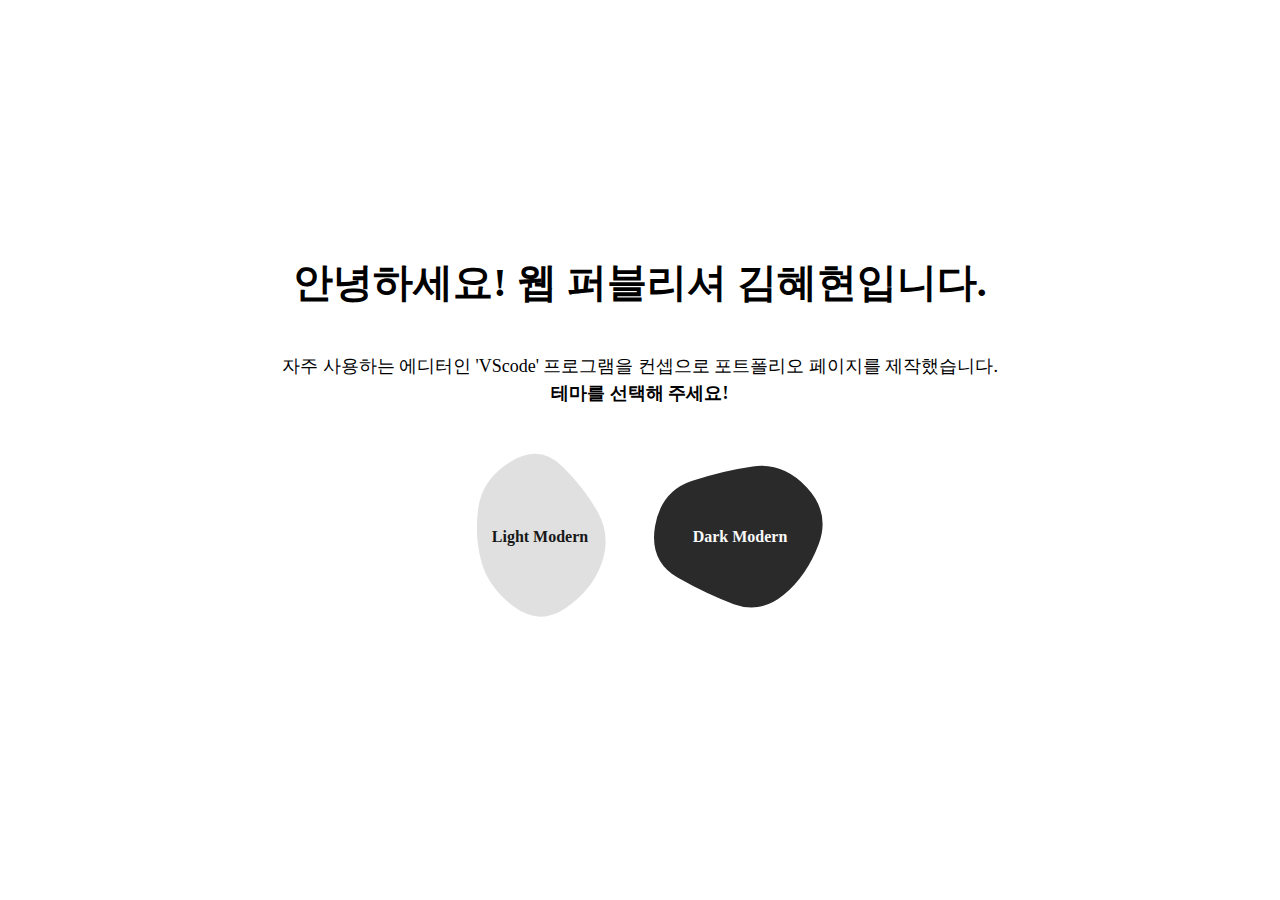
==== commit c3ee9e2d: "포트폴리오 주소 연결" ====
--- a/index.html
+++ b/index.html
@@ -11,7 +11,7 @@
 <body>
     <section id="mainPage">
         <h1>안녕하세요! 웹 퍼블리셔 김혜현입니다.</h1>
-        <h4>테마 색상을 선택해 주세요</h4>
+        <p>자주 사용하는 에디터인 'VScode' 프로그램을 컨셉으로 포트폴리오 페이지를 제작했습니다.<br><strong>테마를 선택해 주세요!</strong></p>
         <ul class="themes">
             <li class="light-box">
                 <a href="./html/vscode.html" class="light-btn">
@@ -29,9 +29,6 @@
                         </path>
                     </svg>
                     <span class="Btn-txt lightBtn-txt">Light Modern</span>
-                    <span class="circle"></span>
-                    <span class="circle"></span>
-                    <span class="circle"></span>
                 </a>
             </li>
 
@@ -51,13 +48,10 @@
                         </path>
                     </svg>
                     <span class="Btn-txt darkBtn-txt">Dark Modern</span>
-                    <span class="circle"></span>
-                    <span class="circle"></span>
-                    <span class="circle"></span>
                 </a>
             </li>
 
         </ul>
-    </.>
+    </section>
 </body>
 </html>--- a/css/style.css
+++ b/css/style.css
@@ -480,7 +480,7 @@
 .vs-wrap main .main-left .main-menu > li:nth-of-type(2) > .menu-bottom {
   width: 100%;
   position: absolute;
-  top: calc(100% - 50px);
+  top: calc(100% - 90px);
   transition: top 0.5s;
 }
 .vs-wrap main .main-left .main-menu > li:nth-of-type(2) > .menu-bottom li {
@@ -497,6 +497,52 @@
   content: "∨";
   transform: rotate(-90deg);
   margin-right: 5px;
+}
+.vs-wrap main .main-left .main-menu > li:nth-of-type(2) > .menu-bottom li:last-of-type {
+  border-top: none;
+}
+.vs-wrap main .main-left .main-menu > li:nth-of-type(2) > .menu-bottom li:last-of-type .switch-toggle-box {
+  width: 100%;
+  height: 40px;
+  display: flex;
+  justify-content: center;
+  align-items: center;
+}
+.vs-wrap main .main-left .main-menu > li:nth-of-type(2) > .menu-bottom li:last-of-type .switch-toggle-box input[type=checkbox] {
+  height: 0;
+  width: 0;
+  visibility: hidden;
+}
+.vs-wrap main .main-left .main-menu > li:nth-of-type(2) > .menu-bottom li:last-of-type .switch-toggle-box label {
+  cursor: pointer;
+  text-indent: -9999px;
+  width: 50%;
+  height: 30px;
+  background: grey;
+  display: block;
+  border-radius: 100px;
+  position: relative;
+}
+.vs-wrap main .main-left .main-menu > li:nth-of-type(2) > .menu-bottom li:last-of-type .switch-toggle-box label:after {
+  content: "";
+  position: absolute;
+  top: 5px;
+  left: 5px;
+  width: 20px;
+  height: 20px;
+  background: #fff;
+  border-radius: 90px;
+  transition: 0.3s;
+}
+.vs-wrap main .main-left .main-menu > li:nth-of-type(2) > .menu-bottom li:last-of-type .switch-toggle-box input:checked + label {
+  background: #bada55;
+}
+.vs-wrap main .main-left .main-menu > li:nth-of-type(2) > .menu-bottom li:last-of-type .switch-toggle-box input:checked + label:after {
+  left: calc(100% - 5px);
+  transform: translateX(-100%);
+}
+.vs-wrap main .main-left .main-menu > li:nth-of-type(2) > .menu-bottom li:last-of-type .switch-toggle-box label:active:after {
+  width: 130px;
 }
 .vs-wrap main .main-left .main-menu > li:nth-of-type(2) > .menu-bottom.gotop {
   top: 24px;
@@ -811,7 +857,7 @@
   gap: 30px;
 }
 .portfolio > ul > li .content-right .content-txt li p > span {
-  min-width: 80px;
+  min-width: 150px;
 }
 .portfolio > ul > li .content-right .content-txt li p > span:nth-of-type(1) {
   font-weight: bold;
@@ -902,7 +948,9 @@
   }
 }
 .profile {
-  padding: 50px;
+  padding: 50px 100px 50px;
+  width: 100%;
+  height: calc(100% - 34px);
 }
 .profile .profile-title {
   width: 100%;
@@ -926,6 +974,116 @@
   opacity: 1;
   animation: opacity 1s step-end infinite;
 }
+.profile .profile-content {
+  width: 100%;
+  height: calc(100% - 180px);
+  display: flex;
+  gap: 20px;
+}
+.profile .profile-content .profile-txt {
+  width: 100%;
+  height: 100%;
+  display: flex;
+  flex-direction: column;
+  align-items: start;
+  justify-content: end;
+  flex: 1;
+}
+.profile .profile-content .profile-txt > h2 {
+  font-size: 40px;
+  line-height: 1.5;
+  margin-bottom: 50px;
+}
+.profile .profile-content .profile-txt ul {
+  width: 100%;
+  margin-left: 10px;
+}
+.profile .profile-content .profile-txt ul li {
+  display: flex;
+  gap: 20px;
+  align-items: center;
+  font-size: 18px;
+  width: 100%;
+  margin-bottom: 15px;
+}
+.profile .profile-content .profile-txt ul li i {
+  color: #555;
+}
+.profile .profile-content .profile-txt ul li:nth-of-type(2) i {
+  color: #999;
+}
+.profile .profile-content .profile-txt ul li span {
+  font-weight: bold;
+}
+.profile .profile-content .profile-box {
+  flex: 1;
+}
+.profile .profile-content .profile-box > div h3 {
+  font-size: 26px;
+  margin-bottom: 30px;
+}
+.profile .profile-content .profile-box > div h3 > i {
+  margin-right: 10px;
+  color: #555;
+}
+.profile .profile-content .profile-box > div:first-of-type {
+  width: 100%;
+  height: 30%;
+}
+.profile .profile-content .profile-box > div:first-of-type ul {
+  display: flex;
+  width: 100%;
+  gap: 20px;
+}
+.profile .profile-content .profile-box > div:first-of-type ul li {
+  width: 70px;
+  height: 70px;
+  border-radius: 50%;
+  background-color: #f8f8f8;
+  display: flex;
+  justify-content: center;
+  align-items: center;
+}
+.profile .profile-content .profile-box > div:first-of-type ul li > img {
+  width: 60%;
+  object-fit: cover;
+}
+.profile .profile-content .profile-box > div:last-of-type {
+  width: 100%;
+  height: 70%;
+  display: flex;
+  flex-direction: column;
+  justify-content: end;
+}
+.profile .profile-content .profile-box > div:last-of-type > ul {
+  width: 100%;
+}
+.profile .profile-content .profile-box > div:last-of-type > ul > li {
+  display: flex;
+  width: 100%;
+  height: 30px;
+  gap: 100px;
+  align-items: center;
+}
+.profile .profile-content .profile-box > div:last-of-type > ul > li span {
+  display: inline-block;
+  font-size: 16px;
+  position: relative;
+}
+.profile .profile-content .profile-box > div:last-of-type > ul > li span:first-of-type {
+  font-weight: bold;
+}
+.profile .profile-content .profile-box > div:last-of-type > ul > li span:first-of-type::after {
+  display: block;
+  content: "";
+  position: absolute;
+  width: 70px;
+  height: 1px;
+  background-color: #888;
+  top: 50%;
+  left: calc(100% + 15px);
+  opacity: 0.2;
+}
 
 @keyframes opacity {
   50% {
@@ -975,11 +1133,15 @@
   justify-content: center;
   align-items: center;
 }
-#mainPage > h2 {
-  margin-top: -150px;
+#mainPage h1 {
   font: bold 40px/1 "NotoSansKR";
   margin-bottom: 50px;
 }
+#mainPage p {
+  font: 18px/1.5 "NotoSansKR";
+  margin-bottom: 30px;
+  text-align: center;
+}
 #mainPage ul {
   display: flex;
   margin: 0 auto;
@@ -987,15 +1149,11 @@
 #mainPage ul > li {
   flex: 1;
 }
-#mainPage ul > li #filter-svg, #mainPage ul > li #filter-svg2 {
-  display: none;
-}
 #mainPage ul > li a {
   display: block;
   width: 200px;
   height: 200px;
   position: relative;
-  filter: url(#goo);
 }
 #mainPage ul > li a .Btn-txt {
   z-index: 1;
@@ -1012,41 +1170,5 @@
 #mainPage ul > li a .Btn-txt.darkBtn-txt {
   color: #f8f8f8;
 }
-#mainPage ul > li a span {
-  border-radius: 50%;
-  position: absolute;
-  transition: all 0.5s cubic-bezier(0.75, 0.32, 0, 0.93);
-  z-index: 1;
-  background-color: inherit;
-}
-#mainPage ul > li a span:nth-of-type(2) {
-  width: 100px;
-  height: 100px;
-  top: calc(50% - 50px);
-  right: calc(50% - 50px);
-}
-#mainPage ul > li a span:nth-of-type(3) {
-  width: 50px;
-  height: 50px;
-  top: calc(50% - 25px);
-  right: calc(50% - 25px);
-}
-#mainPage ul > li a span:nth-of-type(4) {
-  width: 70px;
-  height: 70px;
-  top: calc(50% - 35px);
-  right: calc(50% - 35px);
-}
-#mainPage ul > li a:hover span:nth-of-type(2) {
-  right: -50px;
-  top: 70%;
-}
-#mainPage ul > li a:hover span:nth-of-type(3) {
-  left: -70px;
-}
-#mainPage ul > li a:hover span:nth-of-type(3) {
-  right: -50px;
-  top: 70%;
-}
 
 /*# sourceMappingURL=style.css.map */
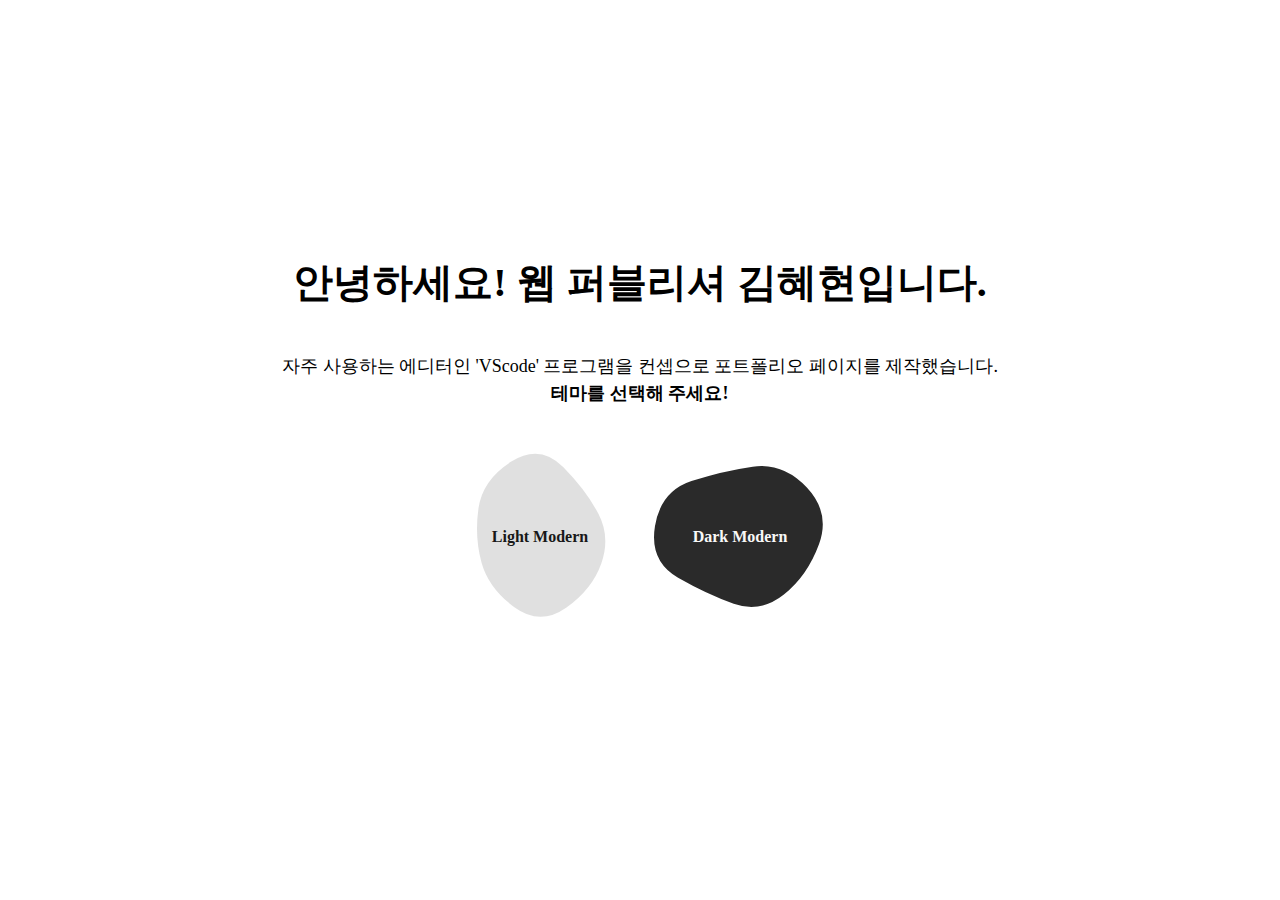
==== commit a00f9bf8: "레이아웃 수정" ====
--- a/index.html
+++ b/index.html
@@ -33,7 +33,7 @@
             </li>
 
             <li class="dark-box">
-                <a href="./html/vscode.html" class="dark-btn">
+                <a href="./html/vscode_dark.html" class="dark-btn">
                     <svg version="1.1" xmlns="http://www.w3.org/2000/svg" viewBox="0 0 500 500" width="200px" id="blobSvg2" style="opacity: 1;" transform="rotate(-15)">
                         <defs>
                             <linearGradient id="gradient2" x1="0%" y1="0%" x2="0%" y2="100%">
--- a/css/style.css
+++ b/css/style.css
@@ -166,6 +166,9 @@
   height: 22px;
   object-fit: cover;
 }
+.vs-wrap header .header-center > p > img:last-of-type {
+  display: none;
+}
 .vs-wrap header .header-right {
   flex: 4;
   height: 100%;
@@ -335,6 +338,7 @@
 }
 .vs-wrap main .main-left .main-menu > li:nth-of-type(1) p {
   font: 11px/1 "arial";
+  color: #000;
 }
 .vs-wrap main .main-left .main-menu > li:nth-of-type(1) .dot {
   display: flex;
@@ -558,7 +562,7 @@
   background-color: #f8f8f8;
   border-bottom: 1px solid #dfdfdf;
   position: relative;
-  z-index: 2;
+  z-index: 3;
   display: flex;
 }
 .vs-wrap main .main-right .active-tab > li {
@@ -627,6 +631,9 @@
   height: 100%;
   object-fit: cover;
 }
+.vs-wrap main .main-right .active-tab > li.portfolio-tab > a.tabclose > img:nth-of-type(2) {
+  display: none;
+}
 .vs-wrap main .main-right .active-tab > li.portfolio-tab > a.tabclose:hover {
   background-color: #ececec;
 }
@@ -650,6 +657,8 @@
   padding: 0 15px;
   display: flex;
   align-items: center;
+  position: relative;
+  z-index: 2;
 }
 .vs-wrap main .main-right .active-route > span {
   font-size: 12px;
@@ -661,6 +670,7 @@
   overflow-y: scroll;
   position: relative;
   padding-bottom: 20px;
+  background-color: #fff;
 }
 .vs-wrap main .main-right .content-box .content {
   width: 100%;
@@ -709,8 +719,217 @@
   height: 15px;
   object-fit: cover;
 }
+.vs-wrap footer ul li > img:last-of-type {
+  display: none;
+}
 .vs-wrap footer ul li span {
+  color: #000;
   font-size: 13px;
+}
+.vs-wrap.dark-theme header {
+  background-color: #181818;
+  border-bottom: 1px solid #2a2a2a;
+}
+.vs-wrap.dark-theme header .header-left .header-menu > li > a {
+  color: #bbbbbb;
+}
+.vs-wrap.dark-theme header .header-left .header-menu > li > a:hover {
+  background-color: #333;
+}
+.vs-wrap.dark-theme header .header-left .header-menu > li .header-sub {
+  background-color: #1f1f1f;
+  border: 1px solid #454545;
+}
+.vs-wrap.dark-theme header .header-left .header-menu > li .header-sub > li > a {
+  color: #bbbbbb;
+}
+.vs-wrap.dark-theme header .header-left .header-menu > li .header-sub > li span {
+  color: #bbbbbb;
+}
+.vs-wrap.dark-theme header .header-left .header-menu > li .header-sub > li:hover {
+  background-color: #04395e;
+}
+.vs-wrap.dark-theme header .header-left .header-menu > li .header-sub > li.sub-line::after {
+  background-color: #555;
+}
+.vs-wrap.dark-theme header .header-left .header-menu > li .header-sub > li.sub-line:hover {
+  background-color: inherit;
+}
+.vs-wrap.dark-theme header .header-left .header-menu > li.on > a {
+  background-color: #333;
+}
+.vs-wrap.dark-theme header .header-center > p {
+  background-color: #242424;
+  border: 1px solid #454545;
+  color: #999;
+}
+.vs-wrap.dark-theme header .header-center > p > img:first-of-type {
+  display: none;
+}
+.vs-wrap.dark-theme header .header-center > p > img:last-of-type {
+  display: block;
+}
+.vs-wrap.dark-theme header .header-right > ul.layout-menu > li > a > img:nth-of-type(2) {
+  z-index: 1;
+  opacity: 1;
+}
+.vs-wrap.dark-theme header .header-right > ul.layout-menu > li > a > img:nth-of-type(1) {
+  z-index: 0;
+  opacity: 0;
+}
+.vs-wrap.dark-theme header .header-right > ul.layout-menu > li > a:hover {
+  background-color: #333;
+}
+.vs-wrap.dark-theme header .header-right > ul.program-menu > li > a > img:nth-of-type(2) {
+  z-index: 1;
+  opacity: 1;
+}
+.vs-wrap.dark-theme header .header-right > ul.program-menu > li > a > img:nth-of-type(1) {
+  z-index: 0;
+  opacity: 0;
+}
+.vs-wrap.dark-theme header .header-right > ul.program-menu > li > a:hover {
+  background-color: #333;
+}
+.vs-wrap.dark-theme header .header-right > ul.program-menu > li:nth-of-type(3) > a:hover {
+  background-color: red;
+}
+.vs-wrap.dark-theme header .header-right > ul.program-menu > li:nth-of-type(3) > a:hover img:nth-of-type(2) {
+  z-index: 1;
+  opacity: 1;
+}
+.vs-wrap.dark-theme header .header-right > ul.program-menu > li:nth-of-type(3) > a:hover img:nth-of-type(1) {
+  z-index: 0;
+  opacity: 0;
+}
+.vs-wrap.dark-theme main .main-left .icon-tab {
+  background-color: #181818;
+  border-right: 1px solid #2a2a2a;
+}
+.vs-wrap.dark-theme main .main-left .icon-tab > li ul li a img:nth-of-type(1) {
+  z-index: 0;
+  opacity: 0;
+}
+.vs-wrap.dark-theme main .main-left .icon-tab > li ul li a img:nth-of-type(2) {
+  z-index: 1;
+  opacity: 1;
+}
+.vs-wrap.dark-theme main .main-left .main-menu {
+  background-color: #181818;
+  border-right: #2a2a2a;
+}
+.vs-wrap.dark-theme main .main-left .main-menu > li:nth-of-type(1) p {
+  color: #bbb;
+}
+.vs-wrap.dark-theme main .main-left .main-menu > li:nth-of-type(1) .dot span {
+  background-color: #bbb;
+}
+.vs-wrap.dark-theme main .main-left .main-menu > li:nth-of-type(2) .menu_1depth > li > a {
+  color: #bbb;
+}
+.vs-wrap.dark-theme main .main-left .main-menu > li:nth-of-type(2) .menu_1depth > li .menu_2depth > li .line {
+  background-color: #555;
+}
+.vs-wrap.dark-theme main .main-left .main-menu > li:nth-of-type(2) .menu_1depth > li .menu_2depth > li .line.focusing {
+  background-color: #666;
+}
+.vs-wrap.dark-theme main .main-left .main-menu > li:nth-of-type(2) .menu_1depth > li .menu_2depth > li > a {
+  color: #bbb;
+  border: 1px solid transparent;
+}
+.vs-wrap.dark-theme main .main-left .main-menu > li:nth-of-type(2) .menu_1depth > li .menu_2depth > li > a:hover {
+  background-color: #2a2d2e;
+}
+.vs-wrap.dark-theme main .main-left .main-menu > li:nth-of-type(2) .menu_1depth > li .menu_2depth > li > a:focus {
+  border: 1px solid #0078D4;
+  background-color: #04395e;
+}
+.vs-wrap.dark-theme main .main-left .main-menu > li:nth-of-type(2) .menu_1depth > li .menu_2depth > li > a.open {
+  background-color: #37373d;
+}
+.vs-wrap.dark-theme main .main-left .main-menu > li:nth-of-type(2) .menu_1depth > li .menu_2depth > li .menu_3depth > li .line {
+  background-color: #555;
+}
+.vs-wrap.dark-theme main .main-left .main-menu > li:nth-of-type(2) .menu_1depth > li .menu_2depth > li .menu_3depth > li .line.focusing {
+  background-color: #666;
+}
+.vs-wrap.dark-theme main .main-left .main-menu > li:nth-of-type(2) .menu_1depth > li .menu_2depth > li .menu_3depth > li > a {
+  color: #bbb;
+  border: 1px solid transparent;
+}
+.vs-wrap.dark-theme main .main-left .main-menu > li:nth-of-type(2) .menu_1depth > li .menu_2depth > li .menu_3depth > li > a:focus {
+  border: 1px solid #0078D4;
+  background-color: #04395e;
+}
+.vs-wrap.dark-theme main .main-left .main-menu > li:nth-of-type(2) .menu_1depth > li .menu_2depth > li .menu_3depth > li:hover {
+  background-color: #2a2d2e;
+}
+.vs-wrap.dark-theme main .main-left .main-menu > li:nth-of-type(2) .menu_1depth > li .menu_2depth > li .menu_3depth > li.open {
+  background-color: #37373d;
+}
+.vs-wrap.dark-theme main .main-left .main-menu > li:nth-of-type(2) .menu-bottom li {
+  border-top: 1px solid #666;
+}
+.vs-wrap.dark-theme main .main-left .main-menu > li:nth-of-type(2) .menu-bottom li a {
+  color: #bbb;
+}
+.vs-wrap.dark-theme main .main-left .main-menu > li:nth-of-type(2) .menu-bottom li:last-of-type {
+  border-top: none;
+}
+.vs-wrap.dark-theme main .main-right .active-tab {
+  background-color: #181818;
+  border-bottom: 1px solid #2a2a2a;
+}
+.vs-wrap.dark-theme main .main-right .active-tab > li {
+  border-right: 1px solid #2a2a2a;
+}
+.vs-wrap.dark-theme main .main-right .active-tab > li > a {
+  color: #bbb;
+}
+.vs-wrap.dark-theme main .main-right .active-tab > li > a:hover {
+  background-color: #1f1f1f;
+}
+.vs-wrap.dark-theme main .main-right .active-tab > li.active {
+  background-color: #1f1f1f;
+  box-shadow: 0 1px 1px #222;
+}
+.vs-wrap.dark-theme main .main-right .active-tab > li.portfolio-tab > a.tabclose {
+  background-color: #1f1f1f;
+}
+.vs-wrap.dark-theme main .main-right .active-tab > li.portfolio-tab > a.tabclose > img:nth-of-type(2) {
+  display: block;
+}
+.vs-wrap.dark-theme main .main-right .active-tab > li.portfolio-tab > a.tabclose > img:nth-of-type(1) {
+  display: none;
+}
+.vs-wrap.dark-theme main .main-right .active-tab > li.portfolio-tab > a.tabclose:hover {
+  background-color: #1f1f1f;
+}
+.vs-wrap.dark-theme main .main-right .active-tab > li:hover {
+  background-color: #1f1f1f;
+}
+.vs-wrap.dark-theme main .main-right .active-route {
+  background-color: #1f1f1f;
+  box-shadow: 0 1px 5px #111;
+}
+.vs-wrap.dark-theme main .main-right .active-route > span {
+  color: #bbb;
+}
+.vs-wrap.dark-theme main .main-right .content-box {
+  background-color: #1f1f1f;
+}
+.vs-wrap.dark-theme footer {
+  background-color: #181818;
+  border-top: 1px solid #2a2a2a;
+}
+.vs-wrap.dark-theme footer ul li img:first-of-type {
+  display: none;
+}
+.vs-wrap.dark-theme footer ul li img:last-of-type {
+  display: block;
+}
+.vs-wrap.dark-theme footer ul li span {
+  color: #bbb;
 }
 
 .portfolio {
@@ -728,6 +947,9 @@
 }
 .portfolio .portfolio-title > h2 > img {
   height: 100%;
+}
+.portfolio .portfolio-title > h2 > img:nth-of-type(2) {
+  display: none;
 }
 .portfolio .portfolio-title > h2::after {
   display: block;
@@ -809,6 +1031,7 @@
   font-size: 26px;
   font-family: "NotoSansKR";
   margin-bottom: 20px;
+  color: #000;
 }
 .portfolio > ul > li .content-right .skills {
   display: flex;
@@ -858,6 +1081,7 @@
 }
 .portfolio > ul > li .content-right .content-txt li p > span {
   min-width: 150px;
+  color: #000;
 }
 .portfolio > ul > li .content-right .content-txt li p > span:nth-of-type(1) {
   font-weight: bold;
@@ -907,6 +1131,9 @@
 .portfolio > ul > li.sinsegae-contentBox .content-right .content-logo > img {
   height: 80%;
 }
+.portfolio > ul > li.sinsegae-contentBox .content-right .content-logo > img:nth-of-type(3) {
+  display: none;
+}
 .portfolio > ul > li.sinsegae-contentBox .content-right .content-page > li > a::after {
   background-color: #d92128;
 }
@@ -935,11 +1162,54 @@
 .portfolio > ul > li.lush-contentBox .content-right .content-logo > img {
   height: 60%;
 }
+.portfolio > ul > li.lush-contentBox .content-right .content-logo > img:last-of-type {
+  display: none;
+}
 .portfolio > ul > li.lush-contentBox .content-right .content-page > li > a::after {
   background-color: #000;
 }
 .portfolio > ul > li.lush-contentBox .content-right .content-nextBtn {
   background-color: #000;
+}
+
+.vs-wrap.dark-theme .portfolio .portfolio-title h2 > img:nth-of-type(2) {
+  display: block;
+}
+.vs-wrap.dark-theme .portfolio .portfolio-title h2 > img:nth-of-type(1) {
+  display: none;
+}
+.vs-wrap.dark-theme .portfolio .portfolio-title h2::after {
+  background-color: #999;
+}
+.vs-wrap.dark-theme .portfolio > ul > li {
+  background-color: rgba(248, 248, 248, 0.2);
+}
+.vs-wrap.dark-theme .portfolio > ul > li .content-right h2 {
+  color: #fff;
+}
+.vs-wrap.dark-theme .portfolio > ul > li .content-right .content-page li a {
+  color: #f8f8f8;
+}
+.vs-wrap.dark-theme .portfolio > ul > li .content-right .content-txt li p span {
+  color: #ddd;
+}
+.vs-wrap.dark-theme .portfolio > ul > li.sinsegae-contentBox .content-right .content-logo > img {
+  height: 80%;
+}
+.vs-wrap.dark-theme .portfolio > ul > li.sinsegae-contentBox .content-right .content-logo > img:nth-of-type(3) {
+  display: block;
+}
+.vs-wrap.dark-theme .portfolio > ul > li.sinsegae-contentBox .content-right .content-logo > img:nth-of-type(2) {
+  display: none;
+}
+.vs-wrap.dark-theme .portfolio > ul > li.lush-contentBox .content-right .content-logo > img {
+  height: 60%;
+}
+.vs-wrap.dark-theme .portfolio > ul > li.lush-contentBox .content-right .content-logo > img:first-of-type {
+  display: none;
+}
+.vs-wrap.dark-theme .portfolio > ul > li.lush-contentBox .content-right .content-logo > img:last-of-type {
+  display: block;
 }
 
 @keyframes opacity {
@@ -951,6 +1221,7 @@
   padding: 50px 100px 50px;
   width: 100%;
   height: calc(100% - 34px);
+  -webkit-scrollbar: 0px;
 }
 .profile .profile-title {
   width: 100%;
@@ -964,6 +1235,9 @@
 }
 .profile .profile-title > h2 > img {
   height: 100%;
+}
+.profile .profile-title > h2 > img:nth-of-type(2) {
+  display: none;
 }
 .profile .profile-title > h2::after {
   display: block;
@@ -993,6 +1267,7 @@
   font-size: 40px;
   line-height: 1.5;
   margin-bottom: 50px;
+  color: #000;
 }
 .profile .profile-content .profile-txt ul {
   width: 100%;
@@ -1014,6 +1289,7 @@
 }
 .profile .profile-content .profile-txt ul li span {
   font-weight: bold;
+  color: #000;
 }
 .profile .profile-content .profile-box {
   flex: 1;
@@ -1021,6 +1297,7 @@
 .profile .profile-content .profile-box > div h3 {
   font-size: 26px;
   margin-bottom: 30px;
+  color: #000;
 }
 .profile .profile-content .profile-box > div h3 > i {
   margin-right: 10px;
@@ -1069,6 +1346,7 @@
   display: inline-block;
   font-size: 16px;
   position: relative;
+  color: #000;
 }
 .profile .profile-content .profile-box > div:last-of-type > ul > li span:first-of-type {
   font-weight: bold;
@@ -1085,6 +1363,43 @@
   opacity: 0.2;
 }
 
+.vs-wrap.dark-theme .profile .profile-title > h2 img:nth-of-type(1) {
+  display: none;
+}
+.vs-wrap.dark-theme .profile .profile-title > h2 img:nth-of-type(2) {
+  display: block;
+}
+.vs-wrap.dark-theme .profile .profile-title > h2::after {
+  background-color: #999;
+}
+.vs-wrap.dark-theme .profile .profile-content .profile-txt h2 {
+  color: #fff;
+}
+.vs-wrap.dark-theme .profile .profile-content .profile-txt ul li i {
+  color: #888;
+}
+.vs-wrap.dark-theme .profile .profile-content .profile-txt ul li:nth-of-type(2) i {
+  color: #ddd;
+}
+.vs-wrap.dark-theme .profile .profile-content .profile-txt ul li span {
+  color: #f8f8f8;
+}
+.vs-wrap.dark-theme .profile .profile-content .profile-box > div h3 {
+  color: #fff;
+}
+.vs-wrap.dark-theme .profile .profile-content .profile-box > div h3 > i {
+  color: #888;
+}
+.vs-wrap.dark-theme .profile .profile-content .profile-box > div:first-of-type ul li {
+  background-color: rgba(248, 248, 248, 0.2);
+}
+.vs-wrap.dark-theme .profile .profile-content .profile-box > div:last-of-type ul li span {
+  color: #f8f8f8;
+}
+.vs-wrap.dark-theme .profile .profile-content .profile-box > div:last-of-type ul li span:first-of-type::after {
+  background-color: #eee;
+}
+
 @keyframes opacity {
   50% {
     opacity: 0;
